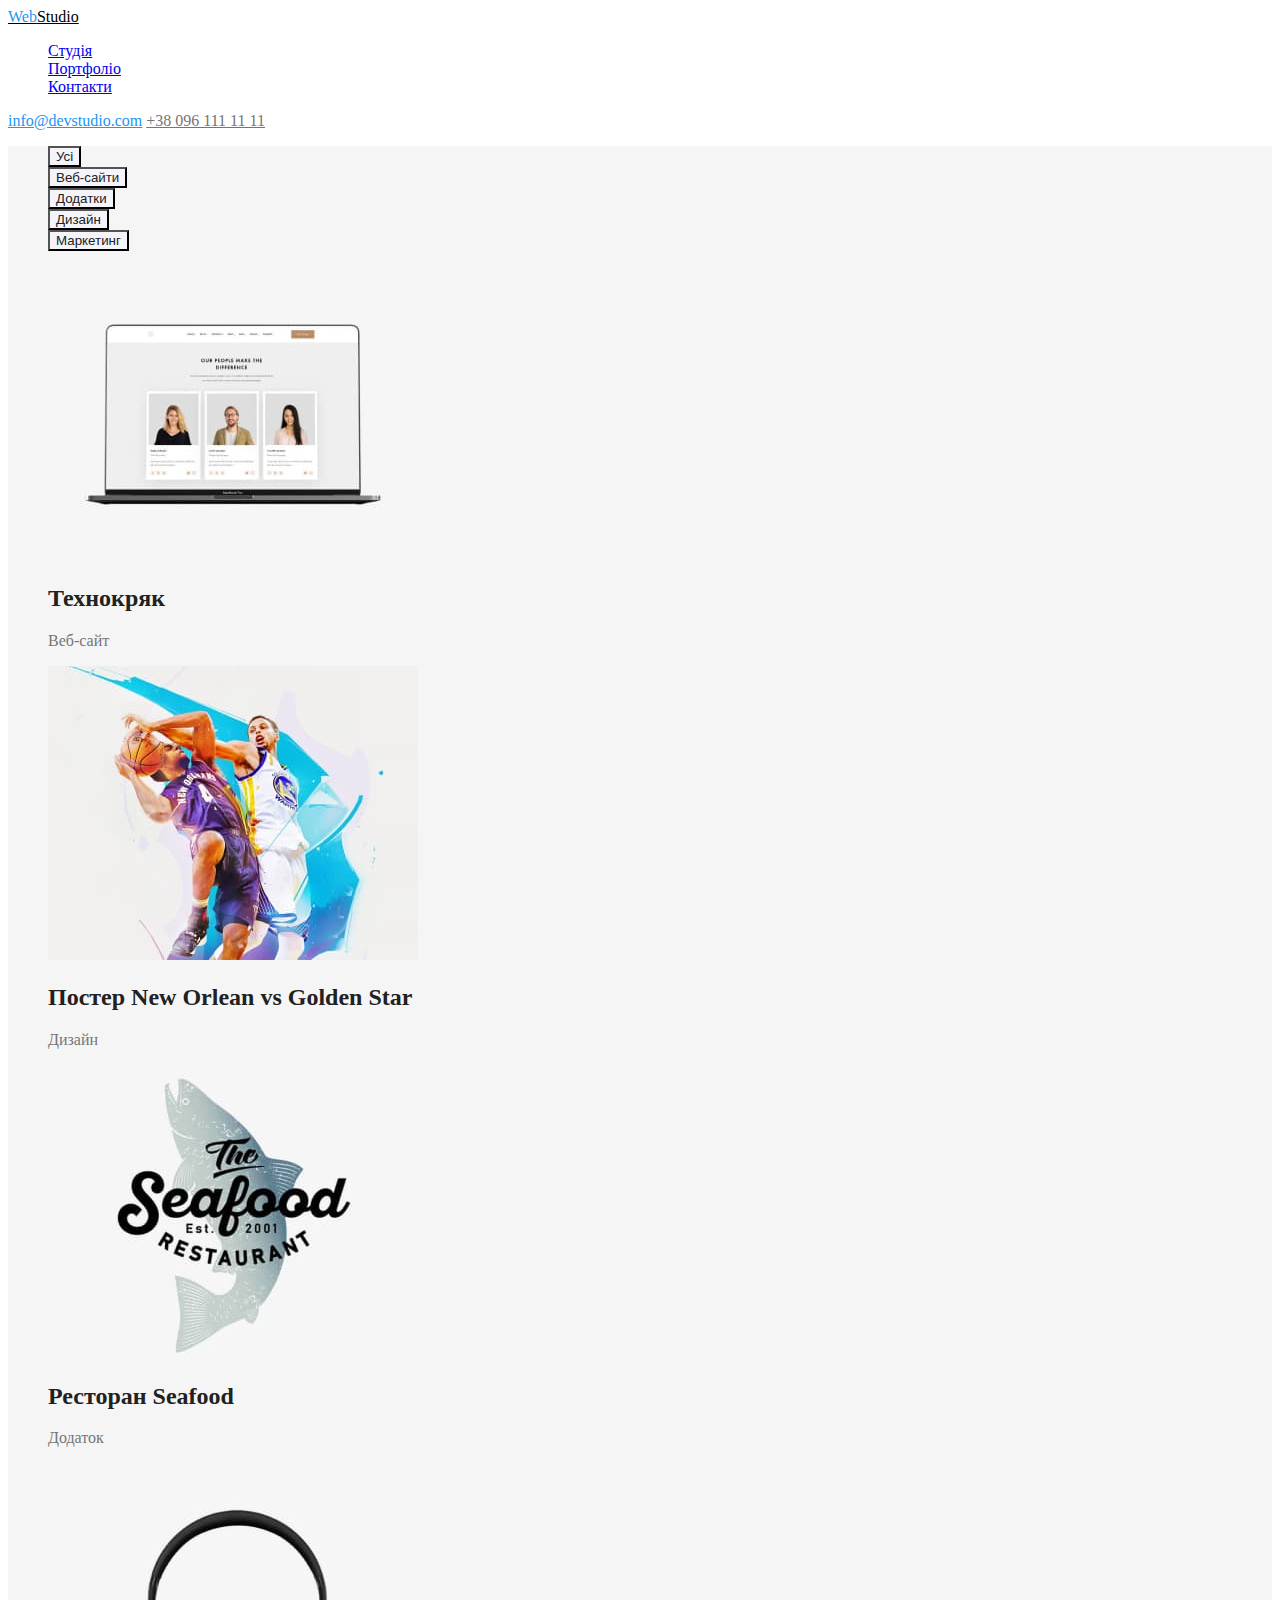
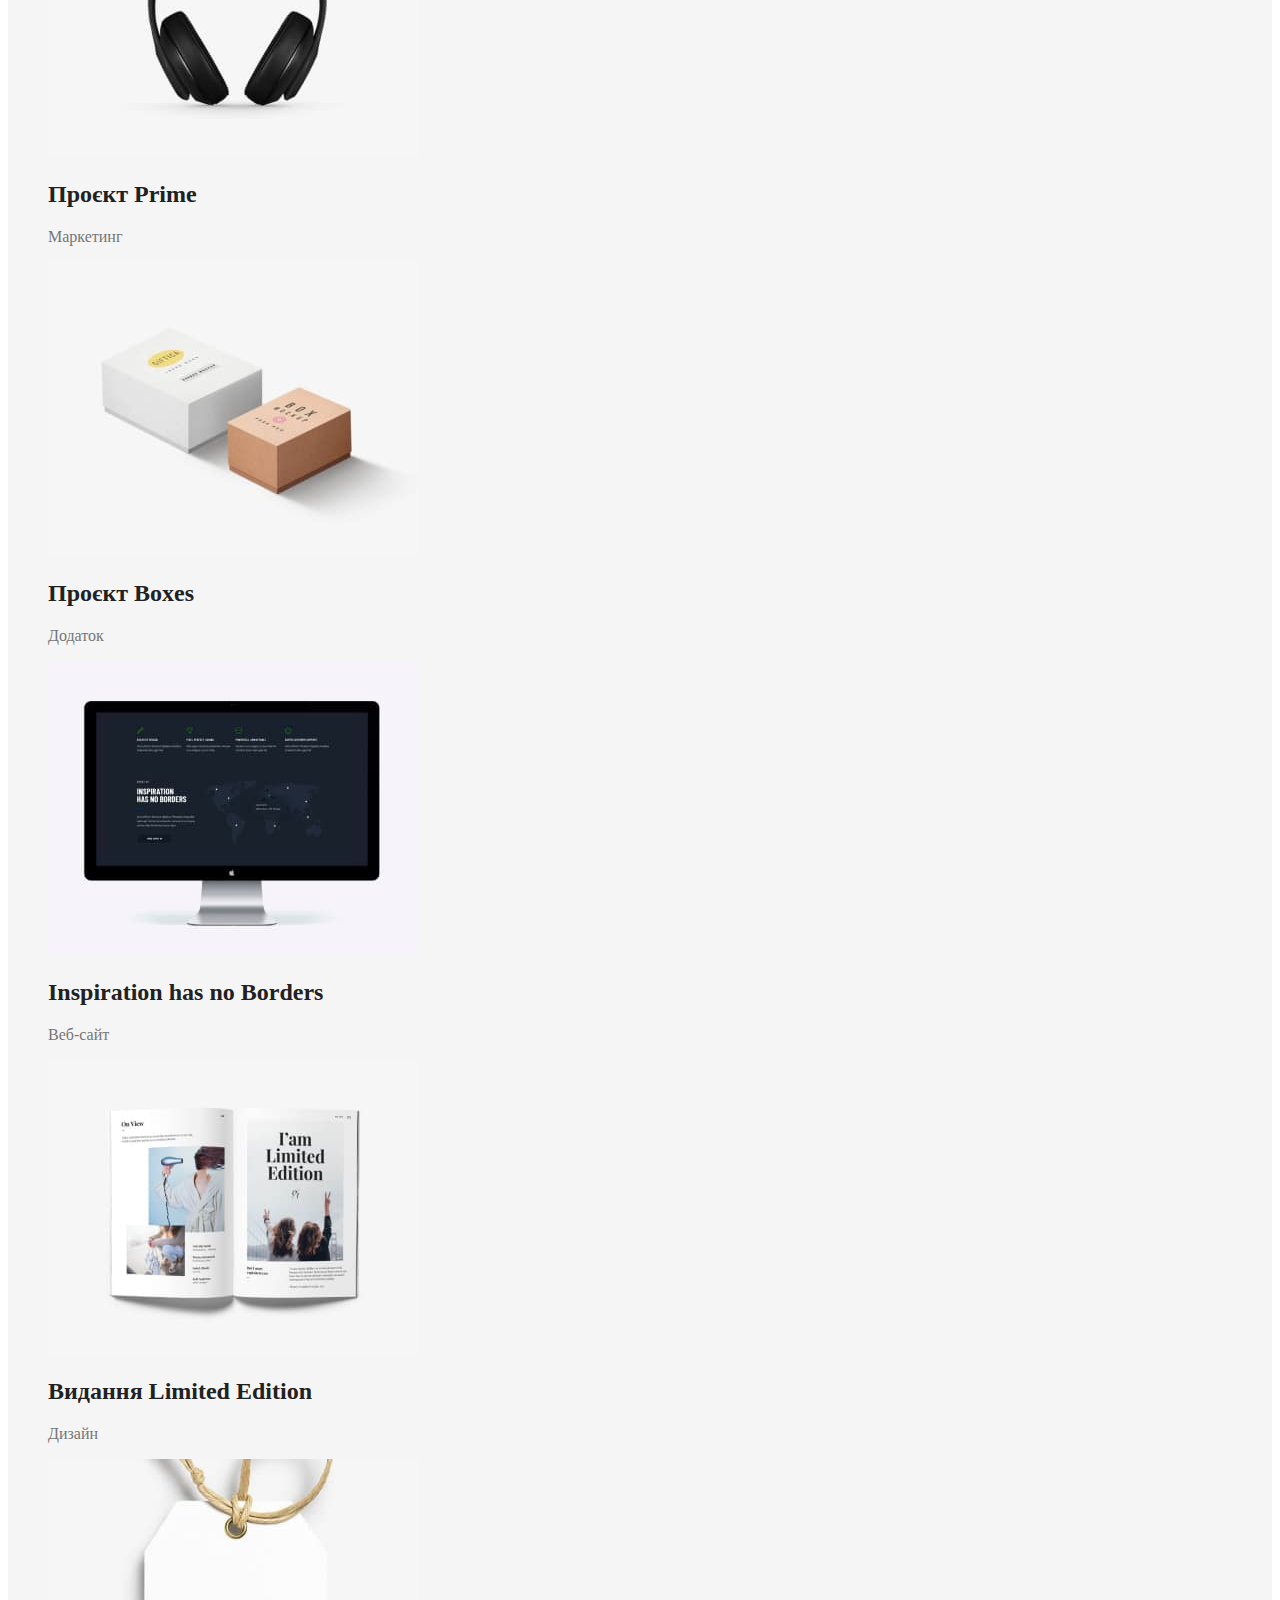
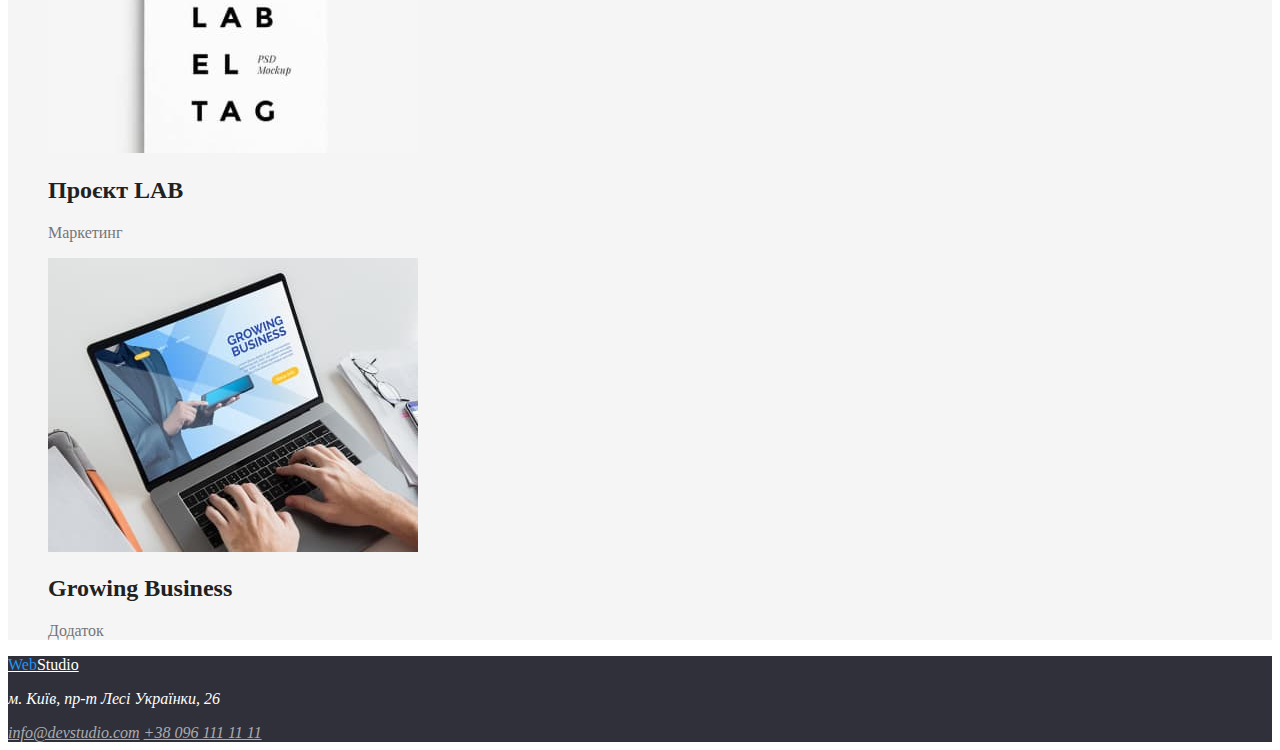
==== portfolio.html @ 44a2721a "root change" ====
<!DOCTYPE html>
<html lang="uk">
<head>
  <meta charset="UTF-8">
  <meta http-equiv="X-UA-Compatible" content="IE=edge">
  <meta name="viewport" content="width=device-width, initial-scale=1.0">
  <title>Web Studio - Портфоліо</title>
  <link rel="stylesheet" href="./css/styles.css">
</head>
<body>
  <header>
    <nav>
      <a href="#" lang="en" class="logo-top"><span class="logo-blue">Web</span>Studio</a>
      <ul class="site-nav list">
        <li><a href="/index.html" class="link">Студія</a></li>
        <li><a href="/portfolio.html" class="link">Портфоліо</a></li>
        <li><a href="#" class="link">Контакти</a></li>
      </ul>
    </nav>
    <a href="mailto:info@devstudio.com" class="top-adress">info@devstudio.com</a>
    <a href="tel:+380961111111" class="top-tel link">+38 096 111 11 11</a>
  </header>
  <main>
    <section class="work">
      <nav>
        <ul class="list">
          <li>
              <button type="button" class="list-action">Усі</button>
          </li>
          <li>
              <button type="button" class="list-action">Веб-сайти</button>
          </li>
          <li>
              <button type="button" class="list-action">Додатки</button>
          </li>
          <li>
              <button type="button" class="list-action">Дизайн</button>
          </li>
          <li>
              <button type="button" class="list-action">Маркетинг</button>
          </li>
        </ul>
      </nav>
      <ul class="list">
        <li>
          <a href=""><img src="./images/img-project-1.jpg" alt="Веб-сайт Технокряк" width="370"></a>
          <h2 class="section-title">Технокряк</h2>
          <p class="text">Веб-сайт</p>
        </li>
        <li>
          <a href=""><img src="./images/img-project-2.jpg" alt="Дизайн постеру New Orlean vs Golden Star" width="370"></a>
          <h2 class="section-title">Постер New Orlean vs Golden Star</h2>
          <p class="text">Дизайн</p>
        </li>
        <li>
          <a href=""><img src="./images/img-project-3.jpg" alt="Додаток для ресторану Seafood" width="370"></a>
          <h2 class="section-title">Ресторан Seafood</h2>
          <p class="text">Додаток</p>
        </li>
        <li>
          <a href=""><img src="./images/img-project-4.jpg" alt="Маркетинг для проекту Prime" width="370"></a>
          <h2 class="section-title">Проєкт Prime</h2>
          <p class="text">Маркетинг</p>
        </li>
        <li>
          <a href=""><img src="./images/img-project-5.jpg" alt="Додаток Boxes" width="370"></a>
          <h2 class="section-title">Проєкт Boxes</h2>
          <p class="text">Додаток</p>
        </li>
        <li>
          <a href=""><img src="./images/img-project-6.jpg" alt="Веб-сайт Inspiration has no Borders" width="370"></a>
          <h2 class="section-title">Inspiration has no Borders</h2>
          <p class="text">Веб-сайт</p>
        </li>
        <li>
          <a href=""><img src="./images/img-project-7.jpg" alt="Дизайн для видання Limited Edition" width="370"></a>
          <h2 class="section-title">Видання Limited Edition</h2>
          <p class="text">Дизайн</p>
        </li>
        <li>
          <a href=""><img src="./images/img-project-8.jpg" alt="Маркетинг для проєкту LAB" width="370"></a>
          <h2 class="section-title">Проєкт LAB</h2>
          <p class="text">Маркетинг</p>
        </li>
        <li>
          <a href=""><img src="./images/img-project-9.jpg" alt="Додаток Growing Business" width="370"></a>
          <h2 class="section-title">Growing Business</h2>
          <p class="text">Додаток</p>
        </li>
      </ul>
    </section>
  </main>
  <footer class="bottom">
    <a href="#" lang="en" class="logo-bottom"><span class="logo-blue">Web</span>Studio</a>
    <address>
      <p class="bottom-adress">м. Київ, пр-т Лесі Українки, 26</p>
      <a href="mailto:info@devstudio.com" class="bottom-text">info@devstudio.com</a>
      <a href="tel:+380961111111" class="bottom-text">+38 096 111 11 11</a>
    </address>
  </footer>
</body>
</html>
---- css/styles.css ----
:root {
--primmary-text-color: #757575;
--title-text-color: #212121;
--accent-text-color: #2196F3;
--background-page-color: #ffffff;
--background-hero-color: #2F303A;
--background-benefits-color: #F5F5F5;
--team-action-color: #F5F4FA;
--background-bottom-color: #2F303A;
--background-work-color: #F5F5F5;
--logo-top-color: #000000;
--bottom-text-color: rgba(255, 255, 255, 0.6);
}
.page {
  background-color: var(--background-page-color);
  color: var(--title-text-color);
}
/* logo */
.logo-blue {
  color: var(--accent-text-color);
}
.logo-top {
  color: var(--logo-top-color);
}
.logo-bottom {
  color: var(--background-page-color);
}
/* nav */
.list {
  list-style: none;
}
.link:hover,
.link:focus {
  color: var(--accent-text-color);
}
.top-tel {
  color: var(--primmary-text-color);
}
.top-adress {
  color: var(--accent-text-color);
}
.top-adress:hover,
.top-adress:focus {
  color: var(--title-text-color);
}
/* hero */
.hero {
  background-color: var(--background-hero-color);
}
.hero-title {
  color: var(--background-page-color);
}
.hero-action {
  background-color: var(--accent-text-color);
  color:var(--background-page-color);
  cursor: pointer;
}
/* section */
.section-title {
  color: var(--title-text-color);
}
.section-sub-title,
.benefits-sub-title {
  color: var(--title-text-color);
}
.text {
  color: var(--primmary-text-color);
}
/* benefits */
.benefits {
  background-color: var(--background-benefits-color);
}
/* team */
.team {
  background-color: var(--team-action-color);
} 
/* futter */
.bottom {
  background-color: var(--background-bottom-color);
}
.bottom-adress {
  color: var(--background-page-color);
}
.bottom-text {
  color: var(--bottom-text-color);
}
.bottom-text:hover,
.bottom-text:focus {
  color: var(--accent-text-color);
}
/* portfolio */
.work {
  background-color: var(--background-work-color);
}
.list-action {
  background-color: var(--team-action-color);
  color: var(--title-text-color);
  cursor: pointer;
}
.list-action:hover,
.list-action:focus,
.list-action:active {
  background-color: var(--accent-text-color);
  color:var(--background-page-color);
  cursor: pointer;
}
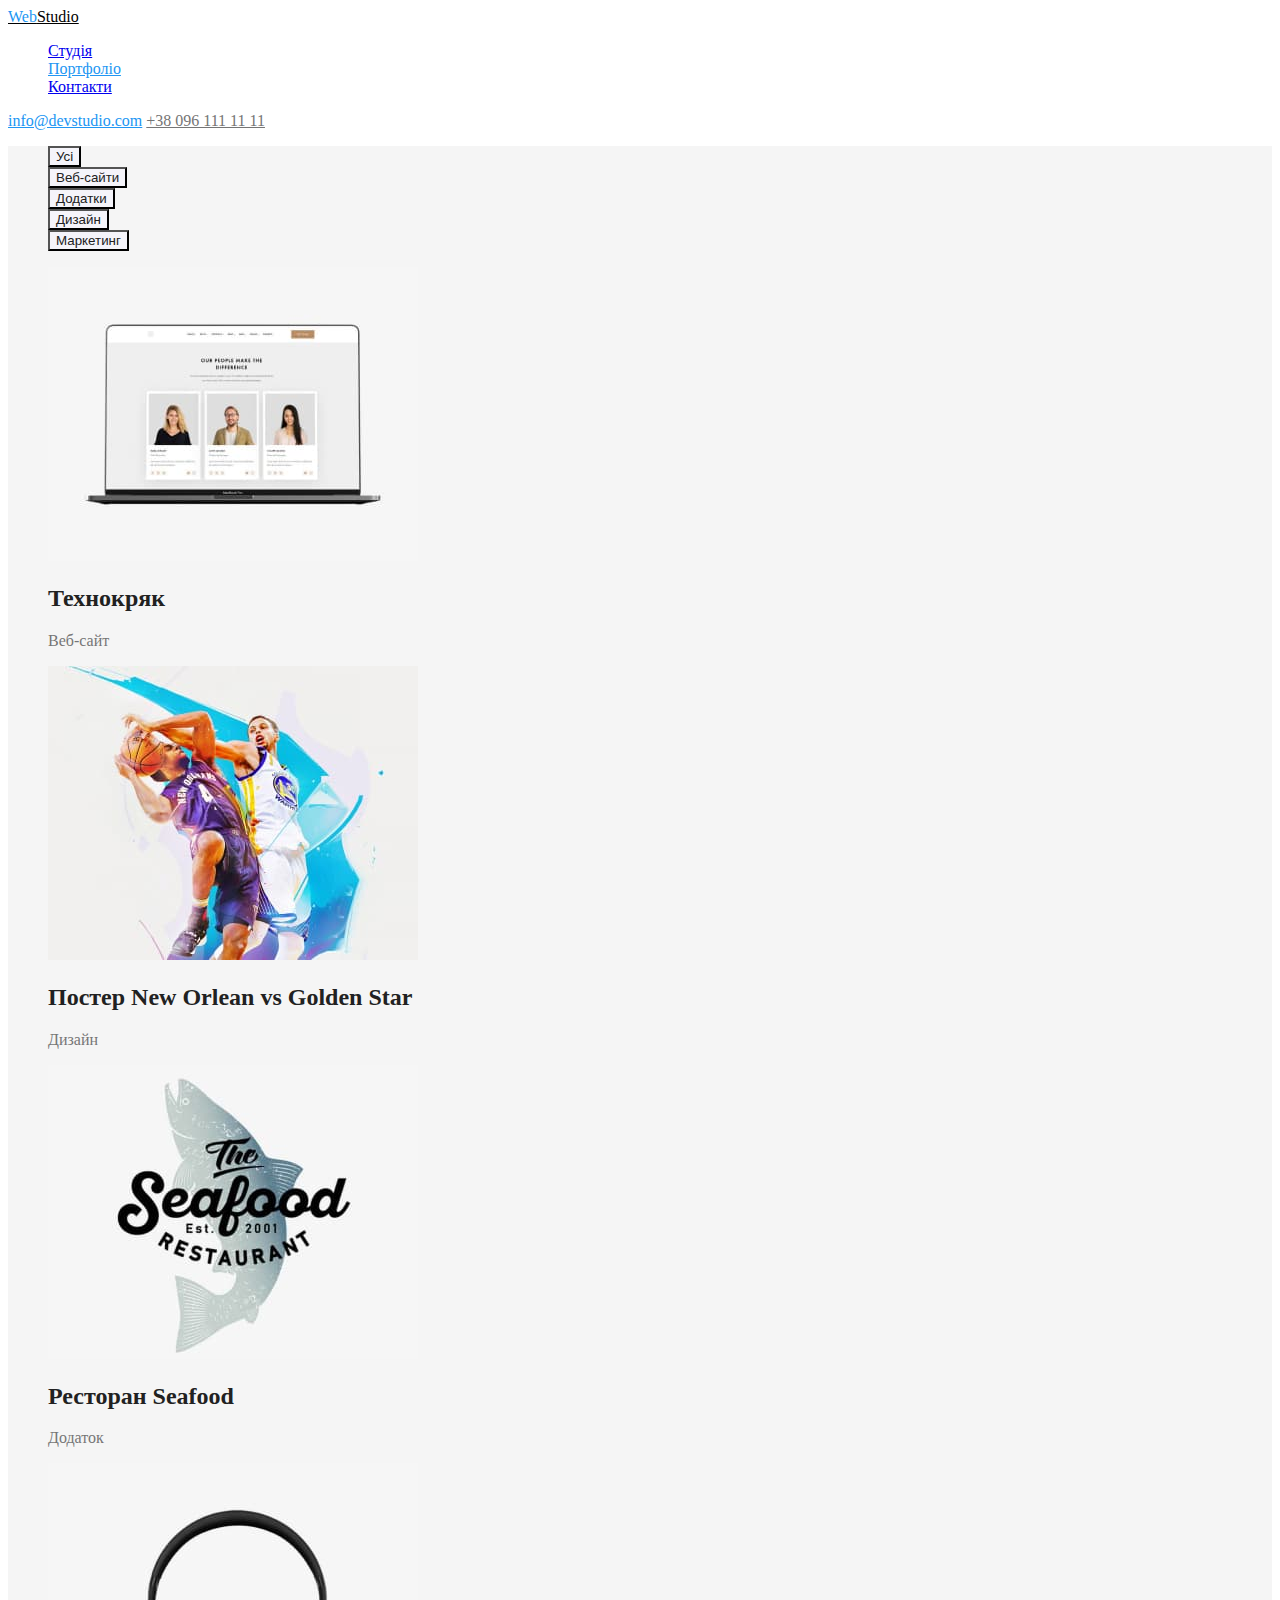
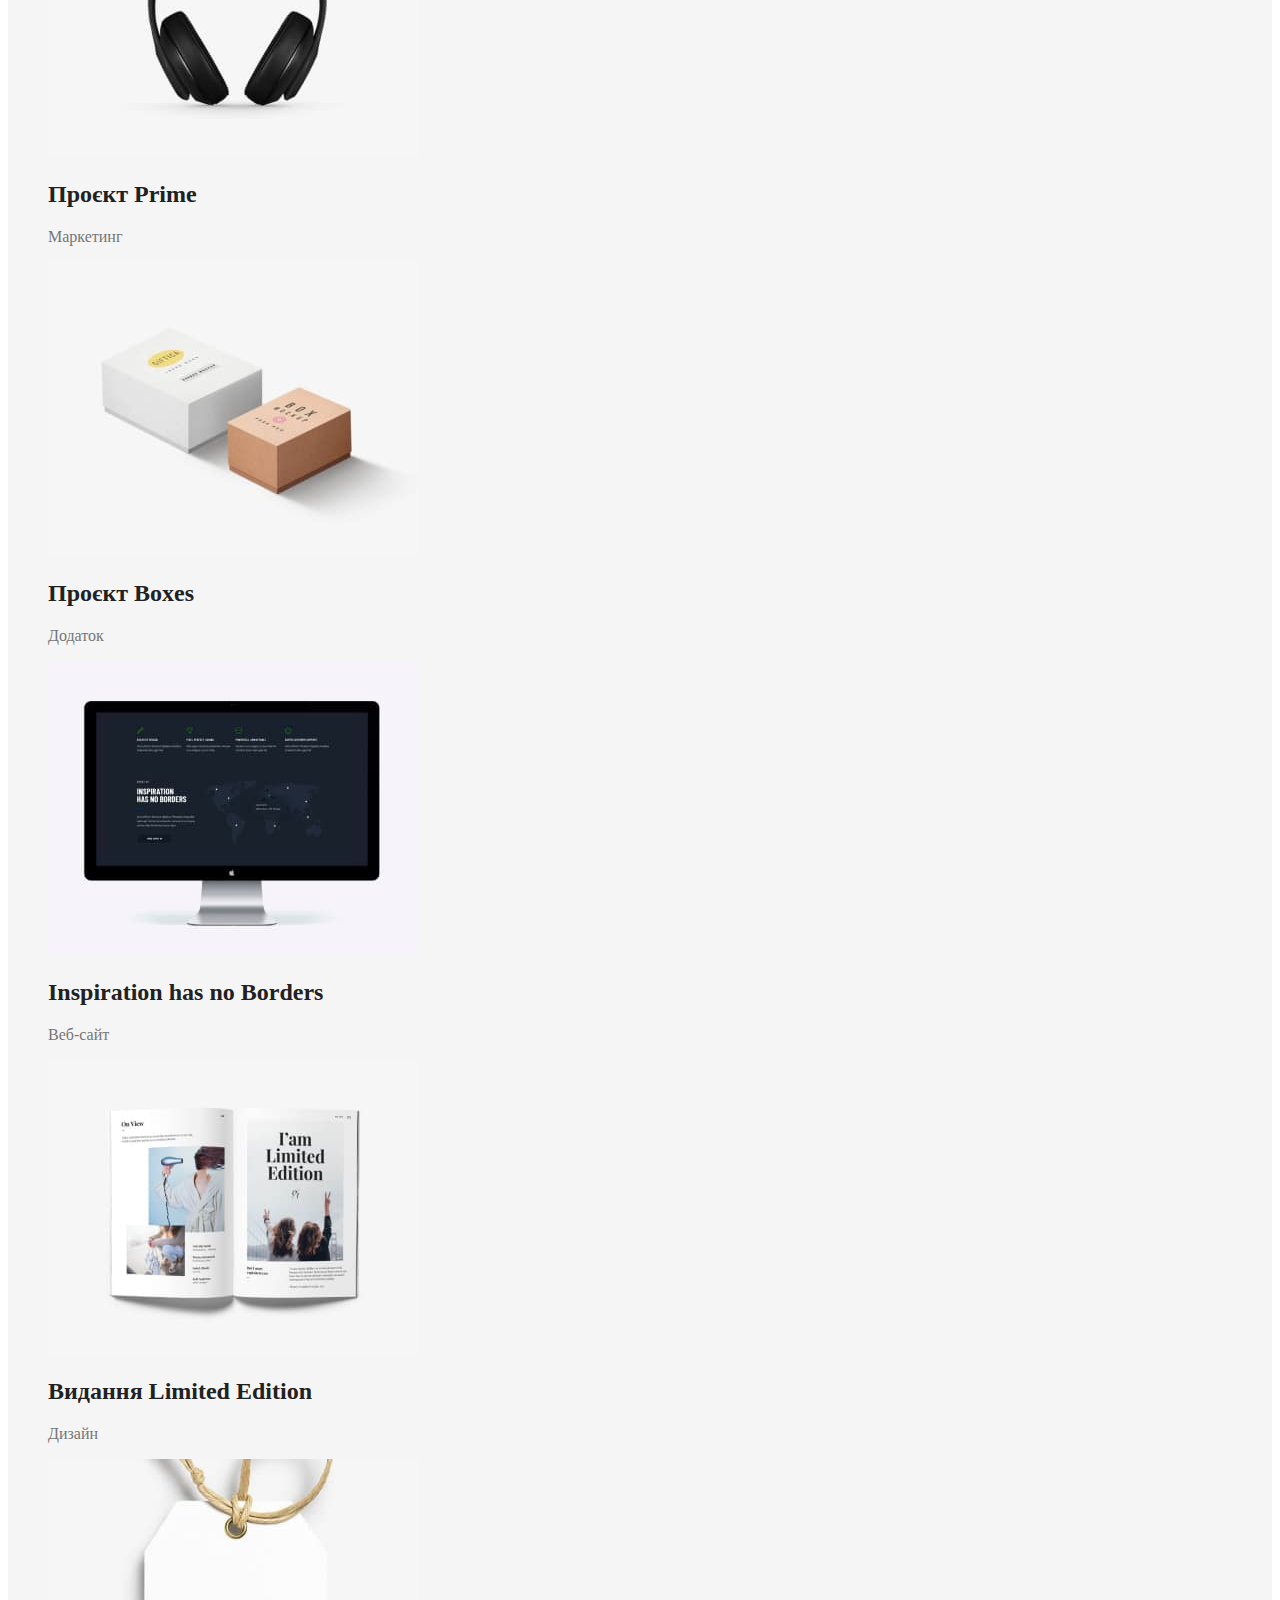
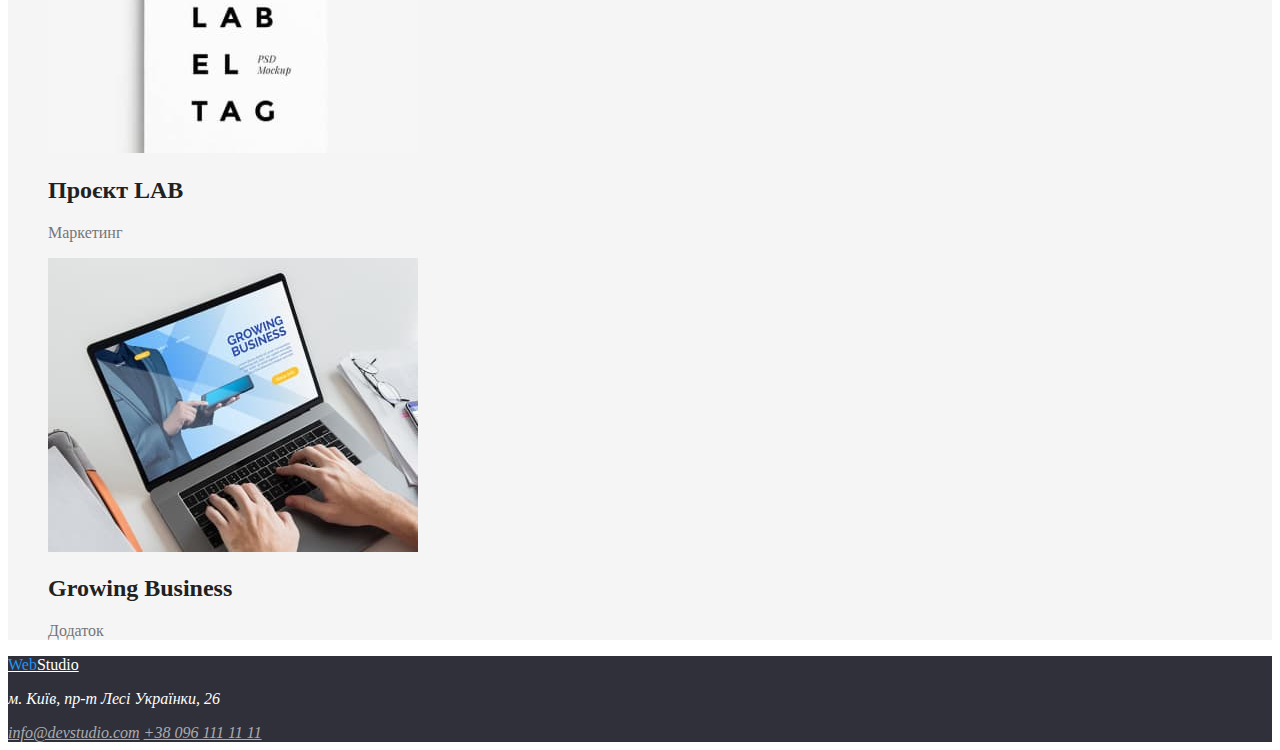
==== commit a87d83cd: "a current" ====
--- a/portfolio.html
+++ b/portfolio.html
@@ -12,8 +12,8 @@
     <nav>
       <a href="#" lang="en" class="logo-top"><span class="logo-blue">Web</span>Studio</a>
       <ul class="site-nav list">
-        <li><a href="/index.html" class="link">Студія</a></li>
-        <li><a href="/portfolio.html" class="link">Портфоліо</a></li>
+        <li><a href="./index.html" class="link">Студія</a></li>
+        <li><a href="./portfolio.html" class="link current">Портфоліо</a></li>
         <li><a href="#" class="link">Контакти</a></li>
       </ul>
     </nav>
--- a/css/styles.css
+++ b/css/styles.css
@@ -31,6 +31,9 @@
 }
 .link:hover,
 .link:focus {
+  color: var(--accent-text-color);
+}
+.site-nav .link.current {
   color: var(--accent-text-color);
 }
 .top-tel {
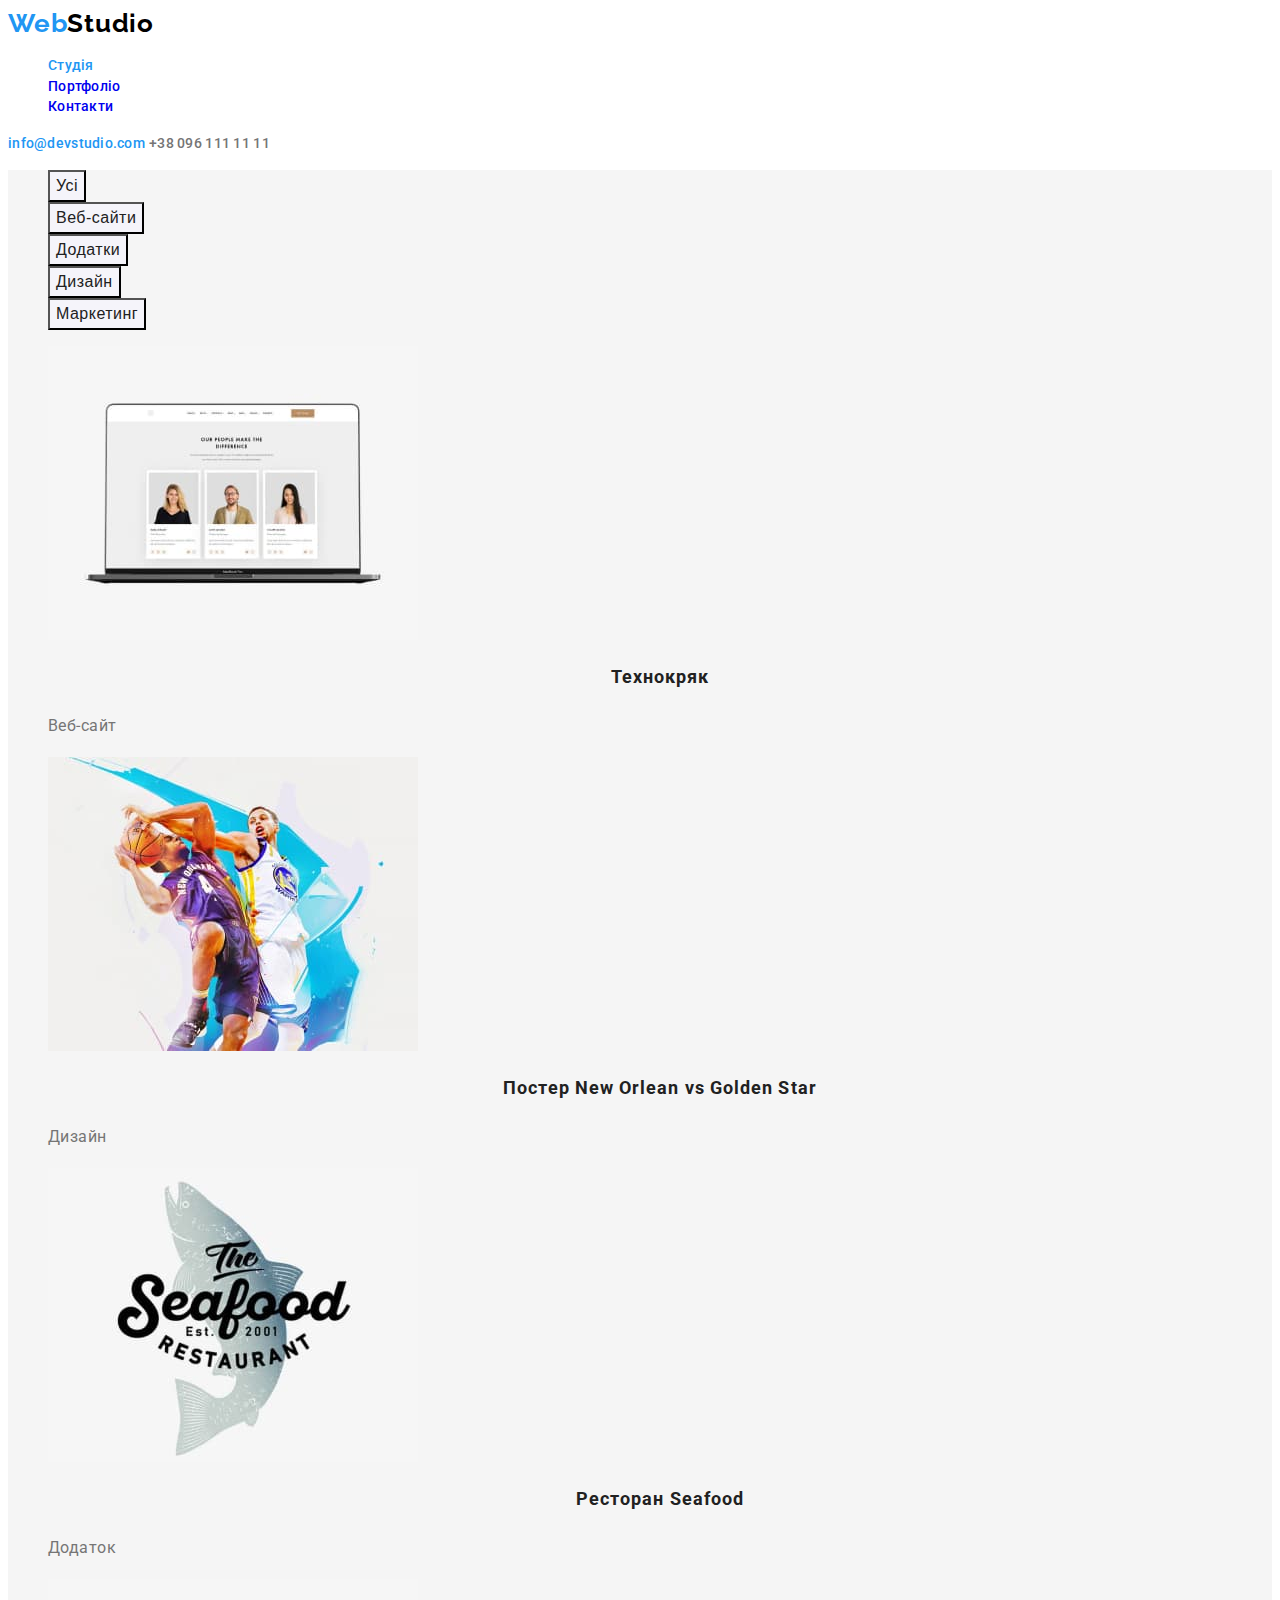
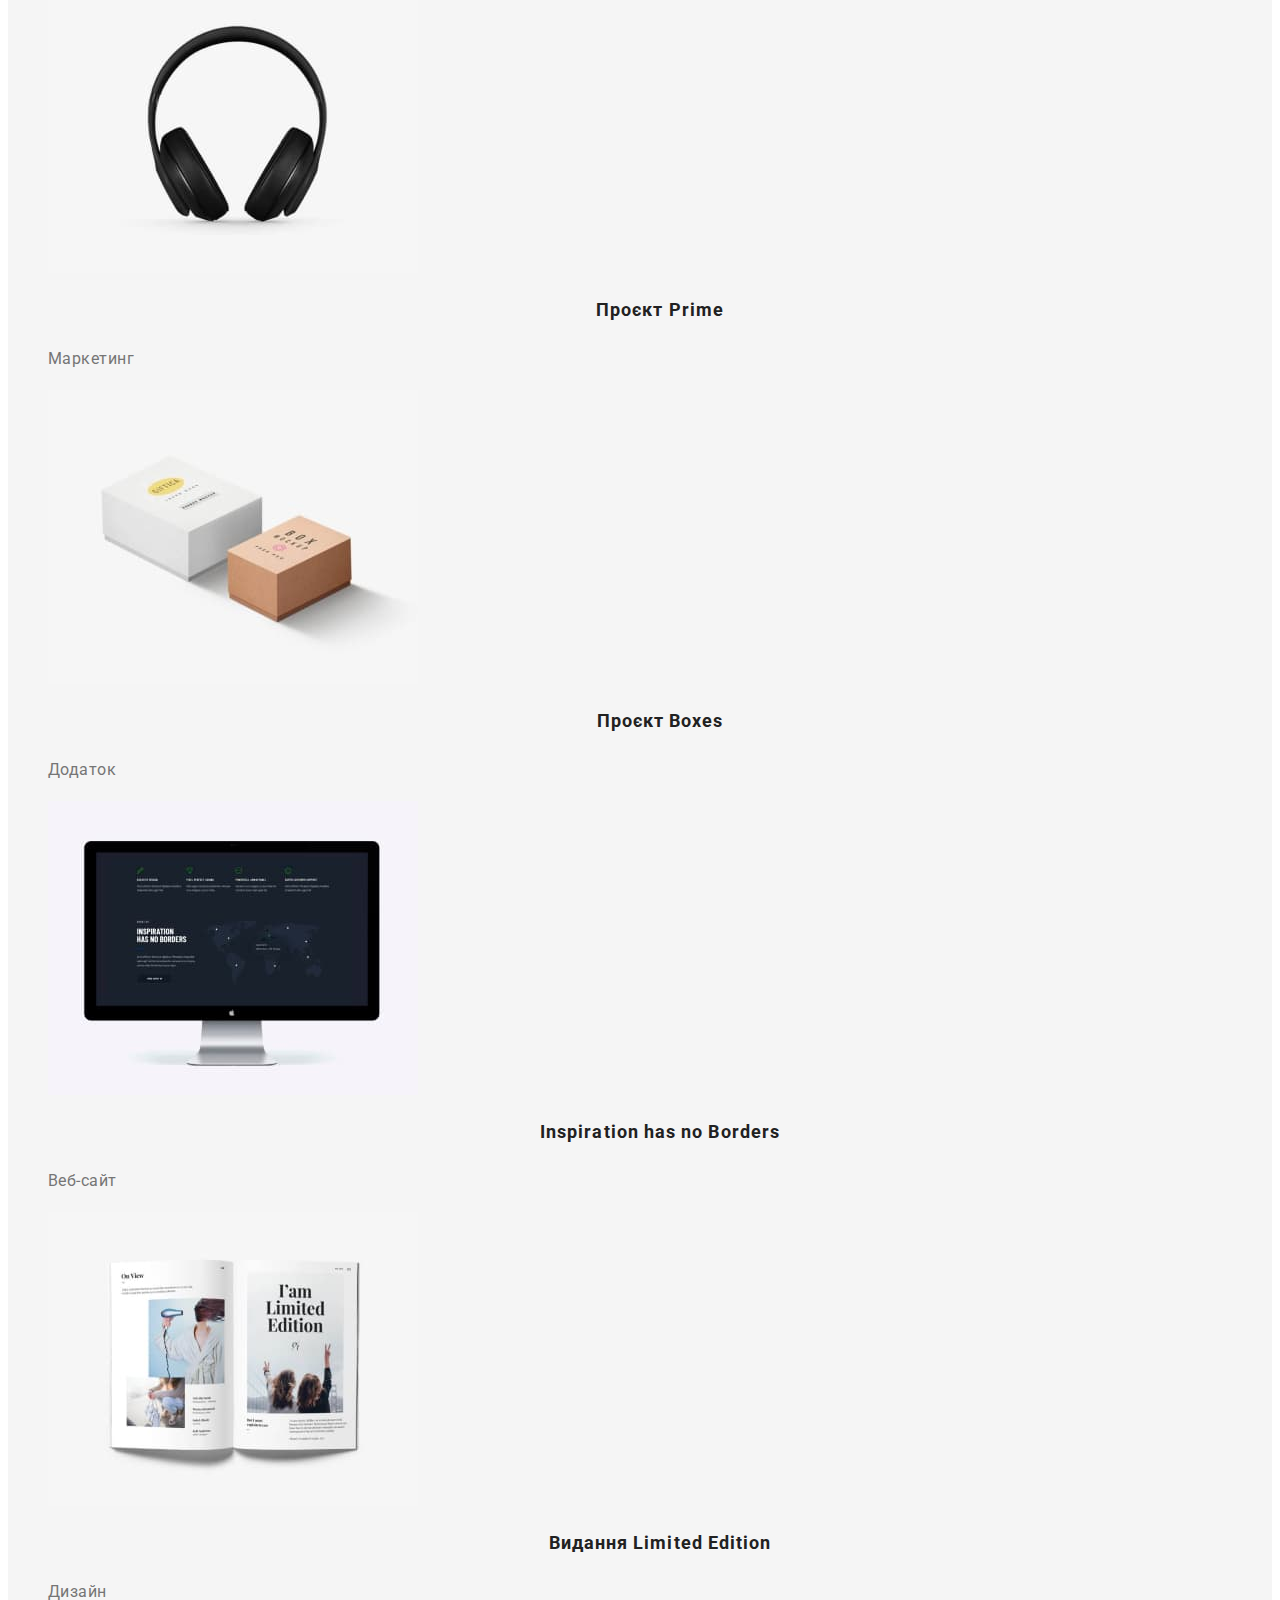
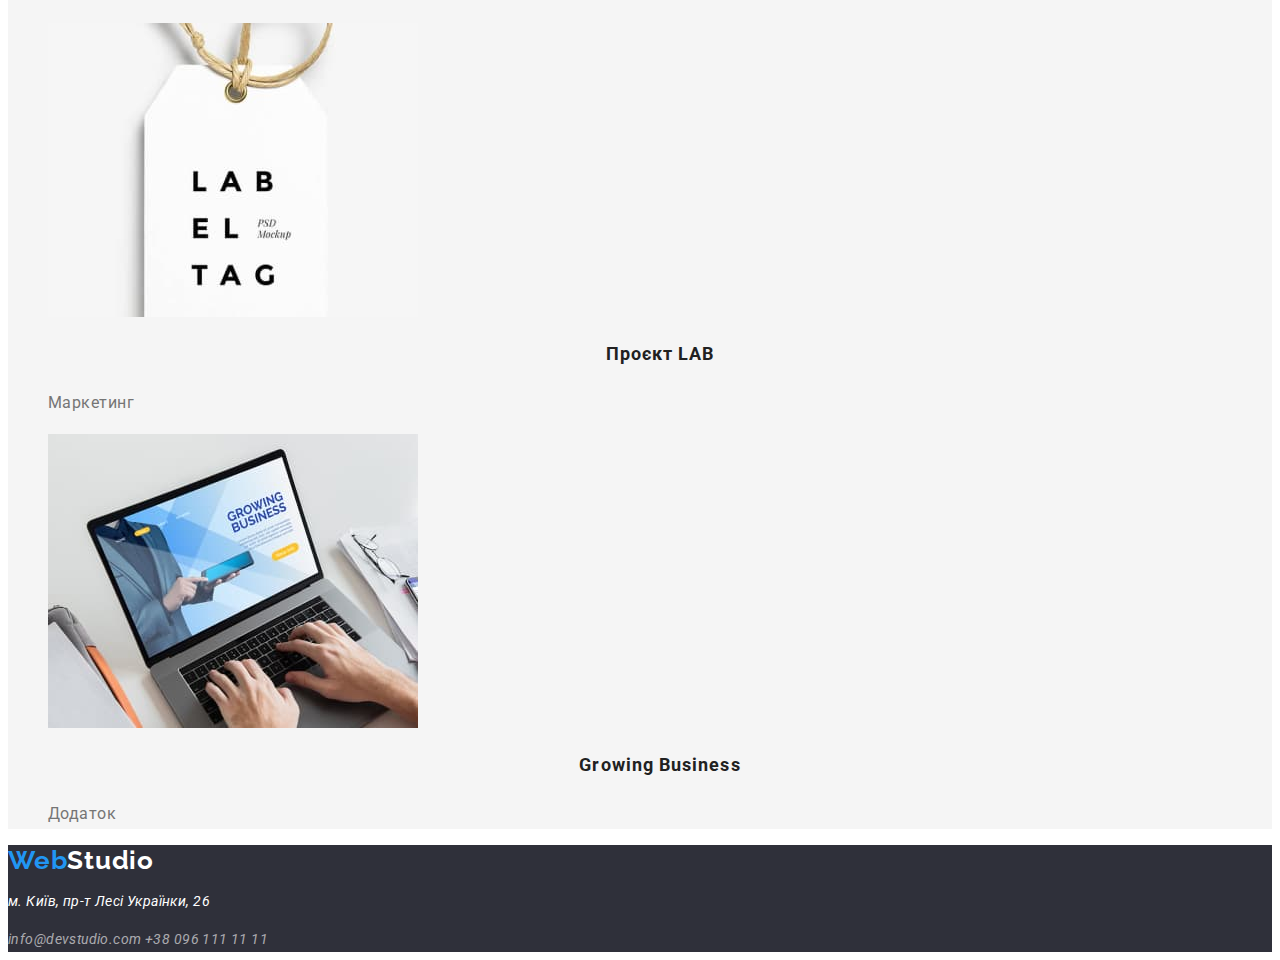
==== commit 56f045c3: "dz_2_1" ====
--- a/portfolio.html
+++ b/portfolio.html
@@ -5,15 +5,19 @@
   <meta http-equiv="X-UA-Compatible" content="IE=edge">
   <meta name="viewport" content="width=device-width, initial-scale=1.0">
   <title>Web Studio - Портфоліо</title>
+  <link rel="preconnect" href="https://fonts.googleapis.com">
+  <link rel="preconnect" href="https://fonts.gstatic.com" crossorigin>
+  <link href="https://fonts.googleapis.com/css2?family=Raleway:wght@700&family=Roboto:wght@400;500;700;900&display=swap"
+    rel="stylesheet">
   <link rel="stylesheet" href="./css/styles.css">
 </head>
-<body>
+<body class="page">
   <header>
-    <nav>
-      <a href="#" lang="en" class="logo-top"><span class="logo-blue">Web</span>Studio</a>
+    <a href="#" lang="en" class="logo logo-top"><span class="logo-blue">Web</span>Studio</a>
+    <nav class="naw-top">
       <ul class="site-nav list">
-        <li><a href="./index.html" class="link">Студія</a></li>
-        <li><a href="./portfolio.html" class="link current">Портфоліо</a></li>
+        <li><a href="./index.html" class="link current">Студія</a></li>
+        <li><a href="./portfolio.html" class="link">Портфоліо</a></li>
         <li><a href="#" class="link">Контакти</a></li>
       </ul>
     </nav>
@@ -22,6 +26,7 @@
   </header>
   <main>
     <section class="work">
+      <h1 class="visually-hidden">Portfolio</h1>
       <nav>
         <ul class="list">
           <li>
@@ -44,55 +49,55 @@
       <ul class="list">
         <li>
           <a href=""><img src="./images/img-project-1.jpg" alt="Веб-сайт Технокряк" width="370"></a>
-          <h2 class="section-title">Технокряк</h2>
-          <p class="text">Веб-сайт</p>
+          <h2 class="section-title work-title">Технокряк</h2>
+          <p class="text work-text">Веб-сайт</p>
         </li>
         <li>
           <a href=""><img src="./images/img-project-2.jpg" alt="Дизайн постеру New Orlean vs Golden Star" width="370"></a>
-          <h2 class="section-title">Постер New Orlean vs Golden Star</h2>
-          <p class="text">Дизайн</p>
+          <h2 class="section-title work-title">Постер New Orlean vs Golden Star</h2>
+          <p class="text work-text">Дизайн</p>
         </li>
         <li>
           <a href=""><img src="./images/img-project-3.jpg" alt="Додаток для ресторану Seafood" width="370"></a>
-          <h2 class="section-title">Ресторан Seafood</h2>
-          <p class="text">Додаток</p>
+          <h2 class="section-title work-title">Ресторан Seafood</h2>
+          <p class="text work-text">Додаток</p>
         </li>
         <li>
           <a href=""><img src="./images/img-project-4.jpg" alt="Маркетинг для проекту Prime" width="370"></a>
-          <h2 class="section-title">Проєкт Prime</h2>
-          <p class="text">Маркетинг</p>
+          <h2 class="section-title work-title">Проєкт Prime</h2>
+          <p class="text work-text">Маркетинг</p>
         </li>
         <li>
           <a href=""><img src="./images/img-project-5.jpg" alt="Додаток Boxes" width="370"></a>
-          <h2 class="section-title">Проєкт Boxes</h2>
-          <p class="text">Додаток</p>
+          <h2 class="section-title work-title">Проєкт Boxes</h2>
+          <p class="text work-text">Додаток</p>
         </li>
         <li>
           <a href=""><img src="./images/img-project-6.jpg" alt="Веб-сайт Inspiration has no Borders" width="370"></a>
-          <h2 class="section-title">Inspiration has no Borders</h2>
-          <p class="text">Веб-сайт</p>
+          <h2 class="section-title work-title">Inspiration has no Borders</h2>
+          <p class="text work-text">Веб-сайт</p>
         </li>
         <li>
           <a href=""><img src="./images/img-project-7.jpg" alt="Дизайн для видання Limited Edition" width="370"></a>
-          <h2 class="section-title">Видання Limited Edition</h2>
-          <p class="text">Дизайн</p>
+          <h2 class="section-title work-title">Видання Limited Edition</h2>
+          <p class="text work-text">Дизайн</p>
         </li>
         <li>
           <a href=""><img src="./images/img-project-8.jpg" alt="Маркетинг для проєкту LAB" width="370"></a>
-          <h2 class="section-title">Проєкт LAB</h2>
-          <p class="text">Маркетинг</p>
+          <h2 class="section-title work-title">Проєкт LAB</h2>
+          <p class="text work-text">Маркетинг</p>
         </li>
         <li>
           <a href=""><img src="./images/img-project-9.jpg" alt="Додаток Growing Business" width="370"></a>
-          <h2 class="section-title">Growing Business</h2>
-          <p class="text">Додаток</p>
+          <h2 class="section-title work-title">Growing Business</h2>
+          <p class="text work-text">Додаток</p>
         </li>
       </ul>
     </section>
   </main>
   <footer class="bottom">
-    <a href="#" lang="en" class="logo-bottom"><span class="logo-blue">Web</span>Studio</a>
-    <address>
+    <a href="#" lang="en" class="logo logo-bottom"><span class="logo-blue">Web</span>Studio</a>
+    <address class="address-footer">
       <p class="bottom-adress">м. Київ, пр-т Лесі Українки, 26</p>
       <a href="mailto:info@devstudio.com" class="bottom-text">info@devstudio.com</a>
       <a href="tel:+380961111111" class="bottom-text">+38 096 111 11 11</a>
--- a/css/styles.css
+++ b/css/styles.css
@@ -14,8 +14,19 @@
 .page {
   background-color: var(--background-page-color);
   color: var(--title-text-color);
+  font-family: Roboto , sans-serif;
+  font-style: normal;
 }
 /* logo */
+.logo {
+    font-family: Raleway;
+    font-style: normal;
+    font-weight: 700;
+    font-size: 26px;
+    line-height: 1.2;
+    letter-spacing: 0.03em;
+    text-decoration: none;
+}
 .logo-blue {
   color: var(--accent-text-color);
 }
@@ -26,7 +37,9 @@
   color: var(--background-page-color);
 }
 /* nav */
+
 .list {
+  color: var(--title-text-color);
   list-style: none;
 }
 .link:hover,
@@ -45,6 +58,15 @@
 .top-adress:hover,
 .top-adress:focus {
   color: var(--title-text-color);
+}
+.link,
+.top-adress,
+.top-tel {
+  font-weight: 500;
+  font-size: 14px;
+  line-height: 1.4;
+  letter-spacing: 0.02em;
+  text-decoration: none;
 }
 /* hero */
 .hero {
@@ -52,22 +74,62 @@
 }
 .hero-title {
   color: var(--background-page-color);
+    font-weight: 900;
+    font-size: 44px;
+    line-height: 1.36;
+    text-align: center;
+    letter-spacing: 0.06em;
+    text-transform: uppercase;
 }
 .hero-action {
   background-color: var(--accent-text-color);
   color:var(--background-page-color);
-  cursor: pointer;
+    font-weight: 700;
+    font-size: 16px;
+    line-height: 1.88;
+    display: flex;
+    align-items: center;
+    text-align: center;
+    letter-spacing: 0.06em;
 }
 /* section */
 .section-title {
   color: var(--title-text-color);
-}
+    font-weight: 700;
+    font-size: 36px;
+    line-height: 1.17;
+    text-align: center;
+    letter-spacing: 0.03em;
+}
+.benefits-sub-title {
+  font-weight: 700;
+  font-size: 14px;
+  line-height: 1.14;
+  letter-spacing: 0.03em;
+  text-transform: uppercase;
+}
+.section-sub-title {
+font-weight: 500;
+font-size: 16px;
+line-height: 1.19;
+text-align: center;
+letter-spacing: 0.03em;
+}
+
 .section-sub-title,
 .benefits-sub-title {
   color: var(--title-text-color);
 }
 .text {
   color: var(--primmary-text-color);
+  font-size: 14px;
+  line-height: 1.71;
+  letter-spacing: 0.03em;
+}
+.team .text {
+    font-size: 16px;
+    line-height: 1.19;
+    text-align: center;
 }
 /* benefits */
 .benefits {
@@ -81,29 +143,65 @@
 .bottom {
   background-color: var(--background-bottom-color);
 }
+.address-footer {
+  font-size: 14px;
+  line-height: 1.71;
+  letter-spacing: 0.03em;
+}
 .bottom-adress {
   color: var(--background-page-color);
+  
 }
 .bottom-text {
   color: var(--bottom-text-color);
+  text-decoration: none;
 }
 .bottom-text:hover,
 .bottom-text:focus {
   color: var(--accent-text-color);
 }
+
+
 /* portfolio */
 .work {
   background-color: var(--background-work-color);
 }
+.visually-hidden {
+  position: absolute;
+  width: 1px;
+  height: 1px;
+  margin: -1px;
+  border: 0;
+  padding: 0;
+  white-space: nowrap;
+  clip-path: inset(100%);
+  clip: rect(0 0 0 0);
+  overflow: hidden;
+}
 .list-action {
   background-color: var(--team-action-color);
   color: var(--title-text-color);
-  cursor: pointer;
+     font-weight: 500;
+    font-size: 16px;
+    line-height: 1.63;
+    text-align: center;
+    letter-spacing: 0.03em;
 }
 .list-action:hover,
 .list-action:focus,
 .list-action:active {
   background-color: var(--accent-text-color);
   color:var(--background-page-color);
-  cursor: pointer;
-}+  }
+.work-title {
+    font-weight: 700;
+    font-size: 18px;
+    line-height: 2;
+    letter-spacing: 0.06em;
+}
+.work-text {
+    font-size: 16px;
+    line-height: 1.88;
+    letter-spacing: 0.03em;
+}
+
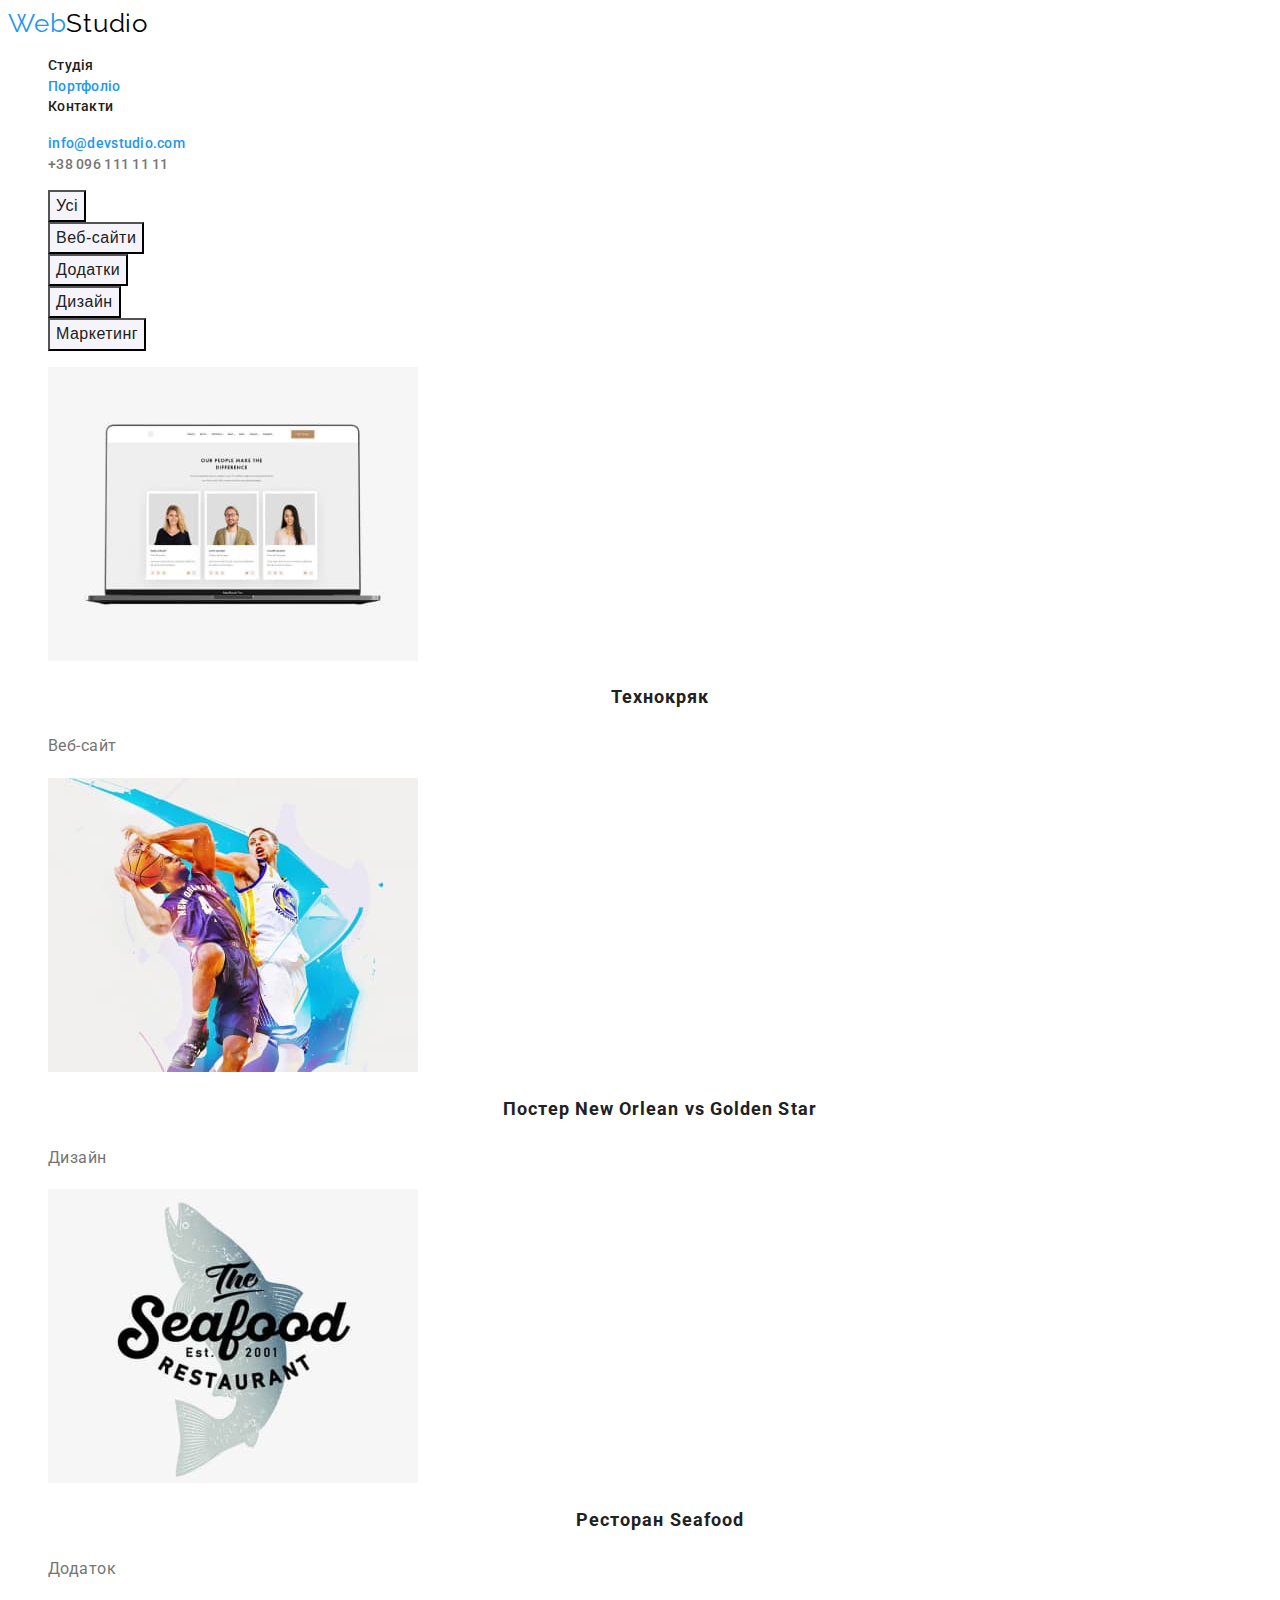
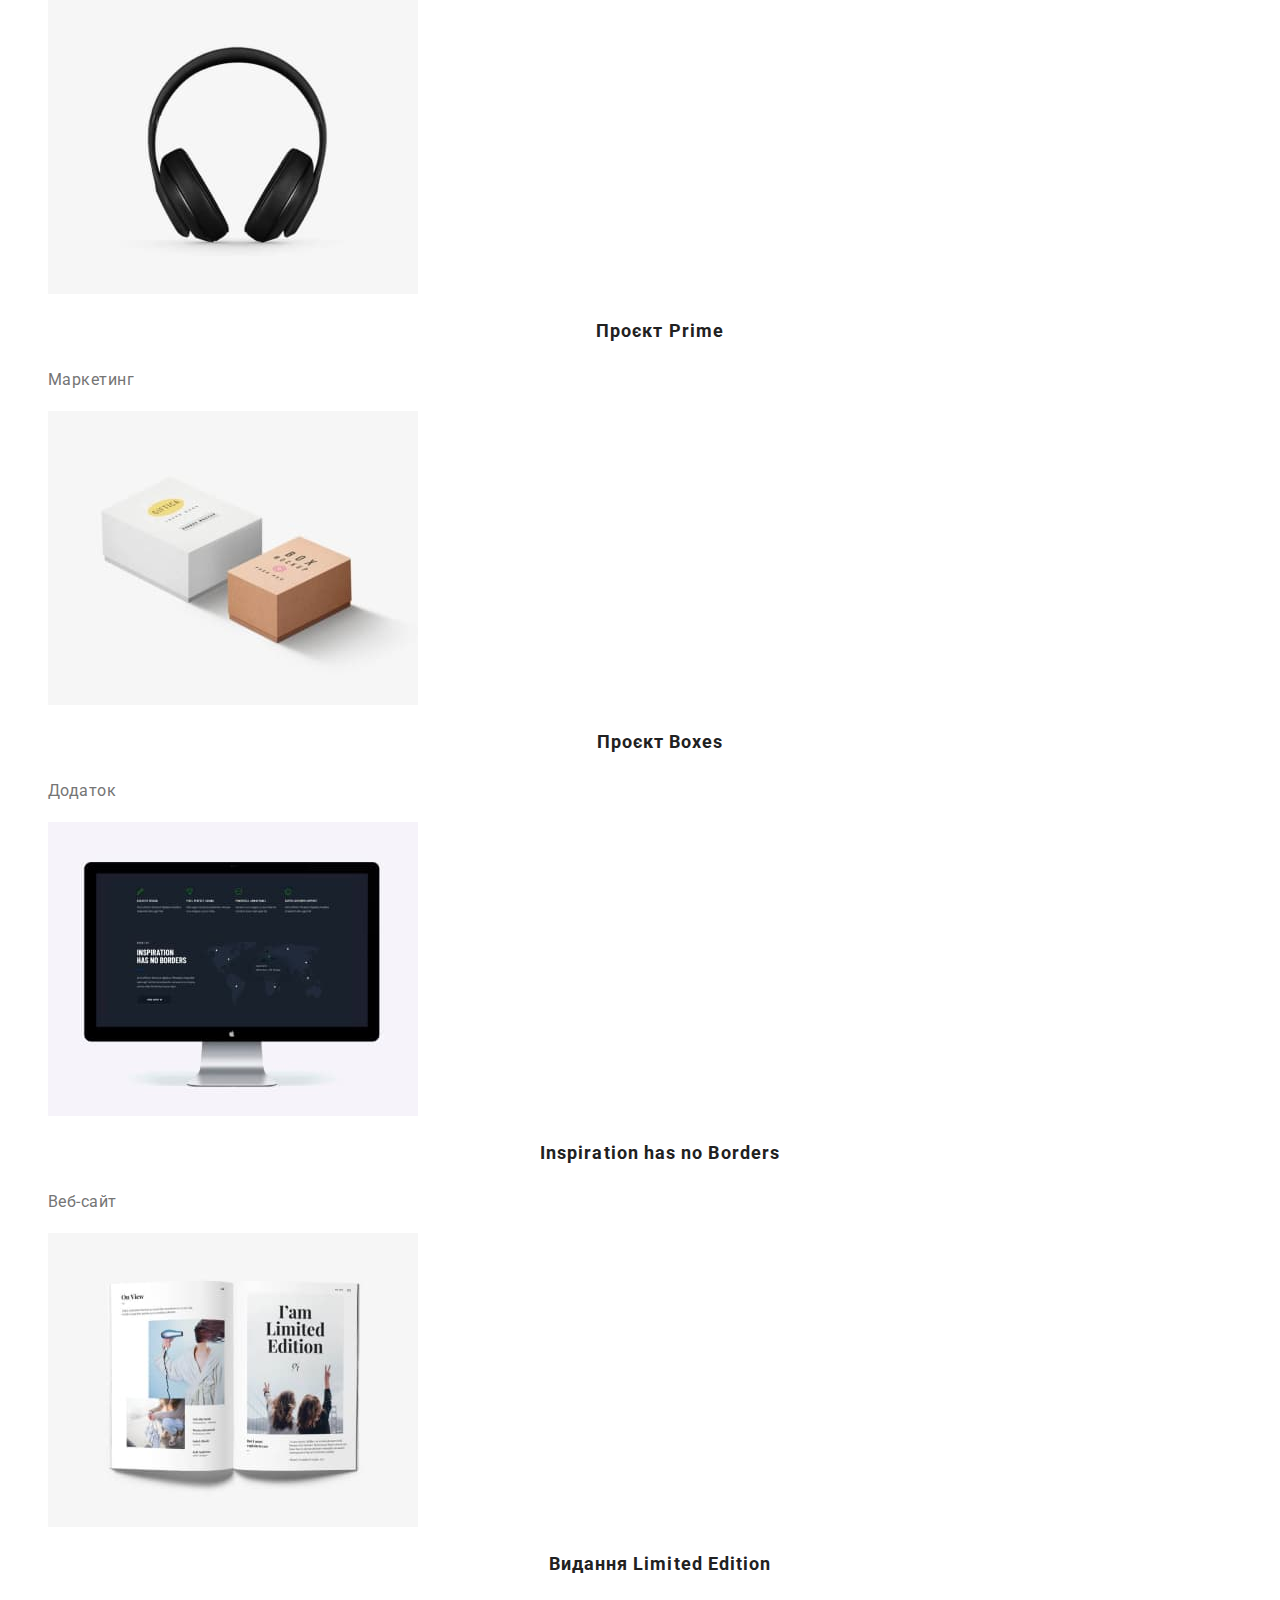
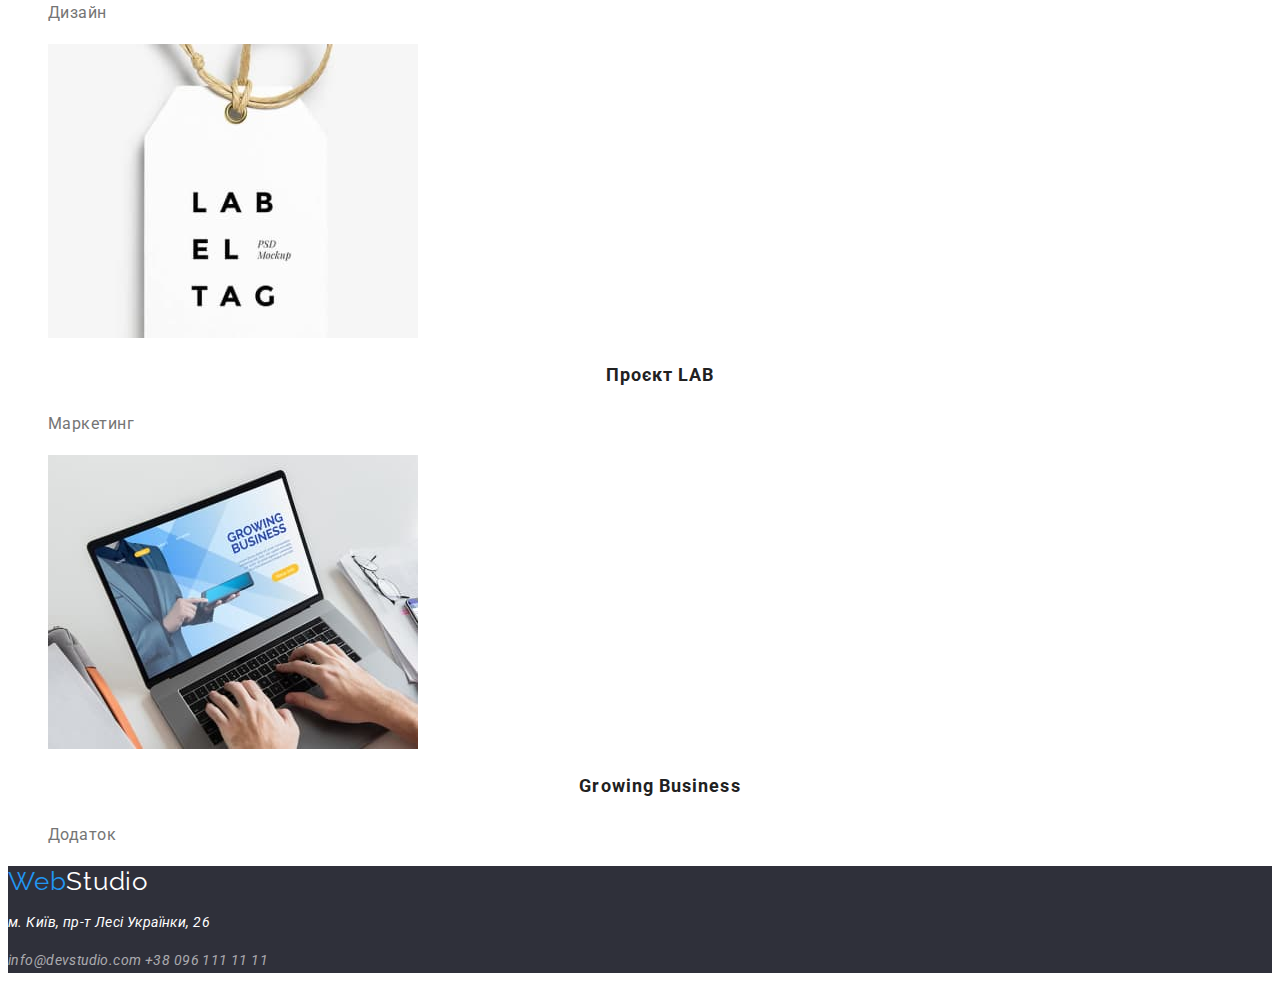
==== commit 9ed2435f: "changes_2" ====
--- a/portfolio.html
+++ b/portfolio.html
@@ -16,33 +16,35 @@
     <a href="#" lang="en" class="logo logo-top"><span class="logo-blue">Web</span>Studio</a>
     <nav class="naw-top">
       <ul class="site-nav list">
-        <li><a href="./index.html" class="link current">Студія</a></li>
-        <li><a href="./portfolio.html" class="link">Портфоліо</a></li>
+        <li><a href="./index.html" class="link">Студія</a></li>
+        <li><a href="./portfolio.html" class="link current">Портфоліо</a></li>
         <li><a href="#" class="link">Контакти</a></li>
       </ul>
+      <ul class="list">
+        <li><a href="mailto:info@devstudio.com" class="top-adress">info@devstudio.com</a></li>
+        <li><a href="tel:+380961111111" class="top-tel link">+38 096 111 11 11</a></li>
+      </ul>
     </nav>
-    <a href="mailto:info@devstudio.com" class="top-adress">info@devstudio.com</a>
-    <a href="tel:+380961111111" class="top-tel link">+38 096 111 11 11</a>
   </header>
   <main>
-    <section class="work">
+    <section>
       <h1 class="visually-hidden">Portfolio</h1>
       <nav>
         <ul class="list">
           <li>
-              <button type="button" class="list-action">Усі</button>
+            <button type="button" class="list-action">Усі</button>
           </li>
           <li>
-              <button type="button" class="list-action">Веб-сайти</button>
+            <button type="button" class="list-action">Веб-сайти</button>
           </li>
           <li>
-              <button type="button" class="list-action">Додатки</button>
+            <button type="button" class="list-action">Додатки</button>
           </li>
           <li>
-              <button type="button" class="list-action">Дизайн</button>
+            <button type="button" class="list-action">Дизайн</button>
           </li>
           <li>
-              <button type="button" class="list-action">Маркетинг</button>
+            <button type="button" class="list-action">Маркетинг</button>
           </li>
         </ul>
       </nav>
--- a/css/styles.css
+++ b/css/styles.css
@@ -7,7 +7,6 @@
 --background-benefits-color: #F5F5F5;
 --team-action-color: #F5F4FA;
 --background-bottom-color: #2F303A;
---background-work-color: #F5F5F5;
 --logo-top-color: #000000;
 --bottom-text-color: rgba(255, 255, 255, 0.6);
 }
@@ -15,17 +14,14 @@
   background-color: var(--background-page-color);
   color: var(--title-text-color);
   font-family: Roboto , sans-serif;
-  font-style: normal;
 }
 /* logo */
 .logo {
-    font-family: Raleway;
-    font-style: normal;
-    font-weight: 700;
-    font-size: 26px;
-    line-height: 1.2;
-    letter-spacing: 0.03em;
-    text-decoration: none;
+  font-family: Raleway;
+  font-size: 26px;
+  line-height: 1.2;
+  letter-spacing: 0.03em;
+  text-decoration: none;
 }
 .logo-blue {
   color: var(--accent-text-color);
@@ -37,10 +33,12 @@
   color: var(--background-page-color);
 }
 /* nav */
-
 .list {
   color: var(--title-text-color);
   list-style: none;
+}
+.link {
+  color: var(--title-text-color);
 }
 .link:hover,
 .link:focus {
@@ -74,32 +72,33 @@
 }
 .hero-title {
   color: var(--background-page-color);
-    font-weight: 900;
-    font-size: 44px;
-    line-height: 1.36;
-    text-align: center;
-    letter-spacing: 0.06em;
-    text-transform: uppercase;
+  font-weight: 900;
+  font-size: 44px;
+  line-height: 1.36;
+  text-align: center;
+  letter-spacing: 0.06em;
+  text-transform: uppercase;
 }
 .hero-action {
   background-color: var(--accent-text-color);
   color:var(--background-page-color);
-    font-weight: 700;
-    font-size: 16px;
-    line-height: 1.88;
-    display: flex;
-    align-items: center;
-    text-align: center;
-    letter-spacing: 0.06em;
+  font-weight: 700;
+  font-size: 16px;
+  line-height: 1.88;
+  display: flex;
+  align-items: center;
+  text-align: center;
+  letter-spacing: 0.06em;
+  cursor: pointer;
 }
 /* section */
 .section-title {
   color: var(--title-text-color);
-    font-weight: 700;
-    font-size: 36px;
-    line-height: 1.17;
-    text-align: center;
-    letter-spacing: 0.03em;
+  font-weight: 700;
+  font-size: 36px;
+  line-height: 1.17;
+  text-align: center;
+  letter-spacing: 0.03em;
 }
 .benefits-sub-title {
   font-weight: 700;
@@ -109,13 +108,12 @@
   text-transform: uppercase;
 }
 .section-sub-title {
-font-weight: 500;
-font-size: 16px;
-line-height: 1.19;
-text-align: center;
-letter-spacing: 0.03em;
-}
-
+  font-weight: 500;
+  font-size: 16px;
+  line-height: 1.19;
+  text-align: center;
+  letter-spacing: 0.03em;
+}
 .section-sub-title,
 .benefits-sub-title {
   color: var(--title-text-color);
@@ -127,9 +125,9 @@
   letter-spacing: 0.03em;
 }
 .team .text {
-    font-size: 16px;
-    line-height: 1.19;
-    text-align: center;
+  font-size: 16px;
+  line-height: 1.19;
+  text-align: center;
 }
 /* benefits */
 .benefits {
@@ -150,7 +148,6 @@
 }
 .bottom-adress {
   color: var(--background-page-color);
-  
 }
 .bottom-text {
   color: var(--bottom-text-color);
@@ -161,11 +158,7 @@
   color: var(--accent-text-color);
 }
 
-
 /* portfolio */
-.work {
-  background-color: var(--background-work-color);
-}
 .visually-hidden {
   position: absolute;
   width: 1px;
@@ -181,11 +174,12 @@
 .list-action {
   background-color: var(--team-action-color);
   color: var(--title-text-color);
-     font-weight: 500;
-    font-size: 16px;
-    line-height: 1.63;
-    text-align: center;
-    letter-spacing: 0.03em;
+  font-weight: 500;
+  font-size: 16px;
+  line-height: 1.63;
+  text-align: center;
+  letter-spacing: 0.03em;
+  cursor: pointer;
 }
 .list-action:hover,
 .list-action:focus,
@@ -194,14 +188,14 @@
   color:var(--background-page-color);
   }
 .work-title {
-    font-weight: 700;
-    font-size: 18px;
-    line-height: 2;
-    letter-spacing: 0.06em;
+  font-weight: 700;
+  font-size: 18px;
+  line-height: 2;
+  letter-spacing: 0.06em;
 }
 .work-text {
-    font-size: 16px;
-    line-height: 1.88;
-    letter-spacing: 0.03em;
+  font-size: 16px;
+  line-height: 1.88;
+  letter-spacing: 0.03em;
 }
 
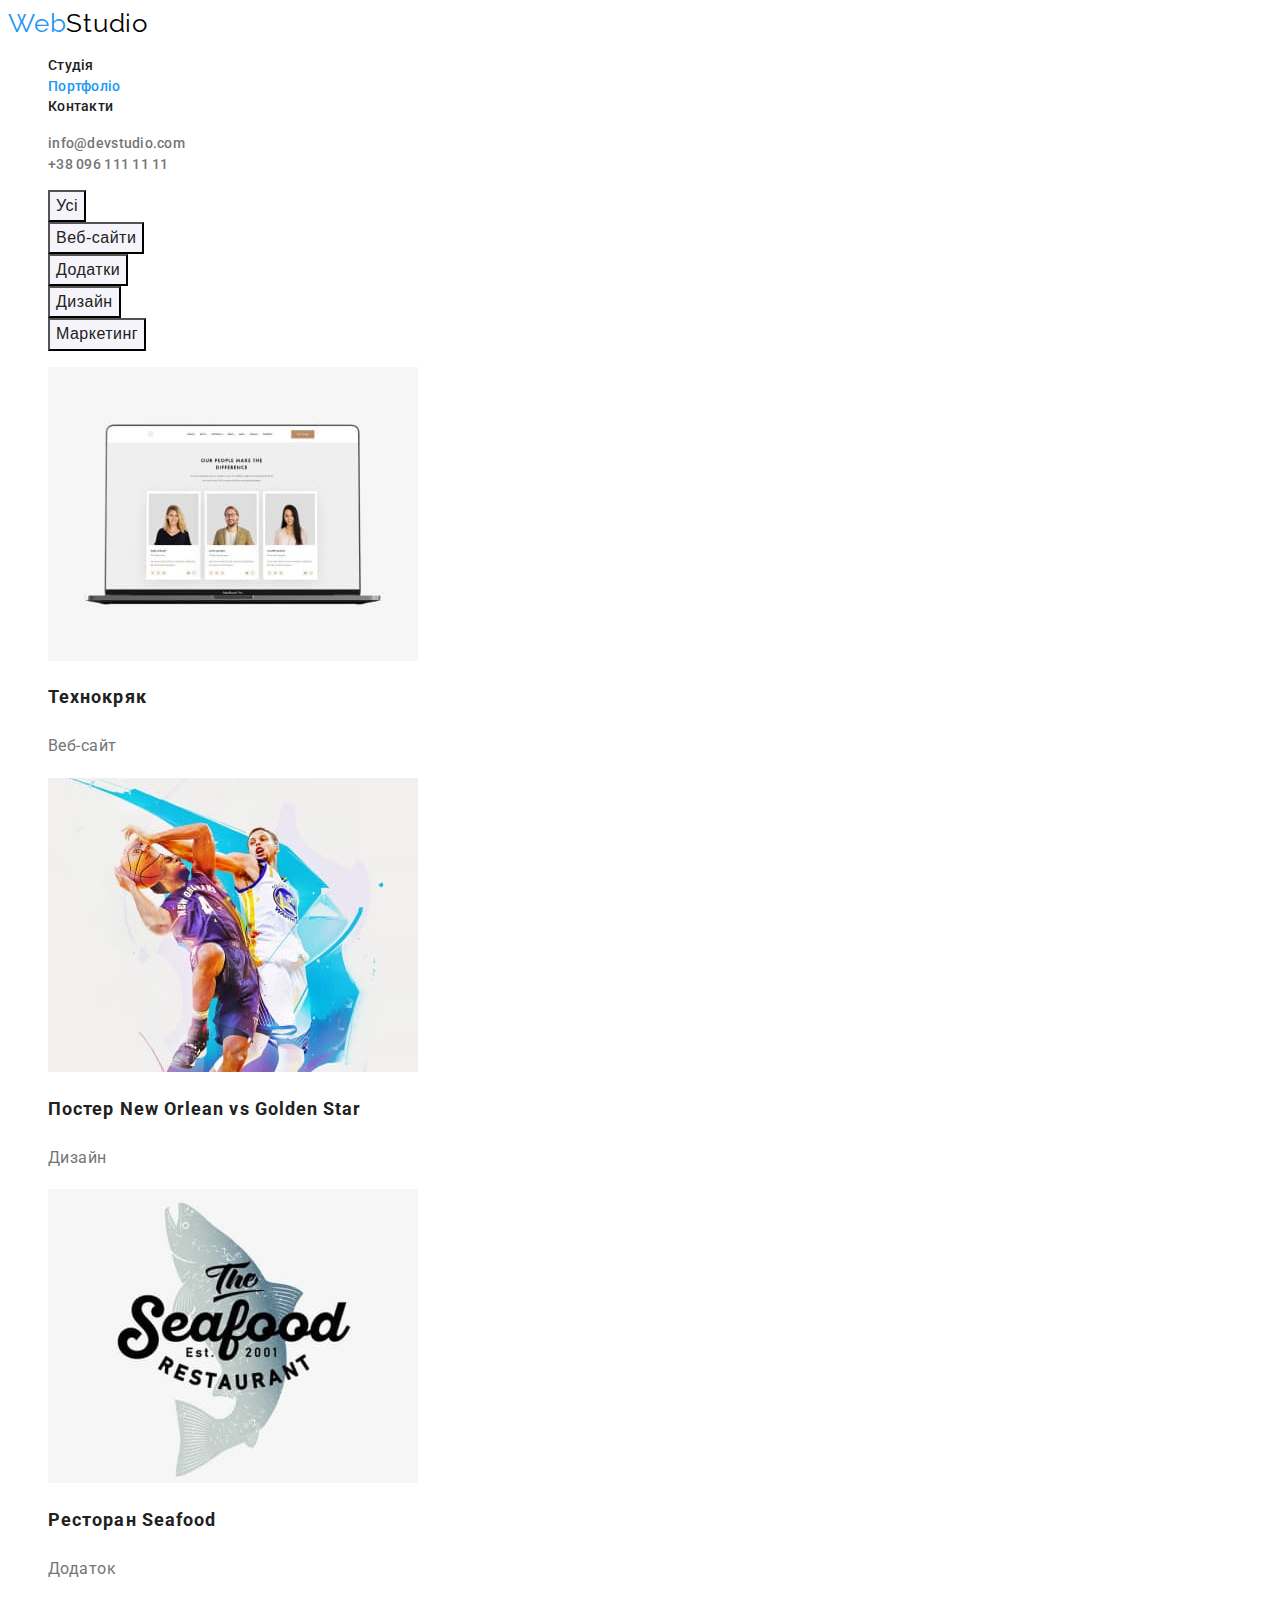
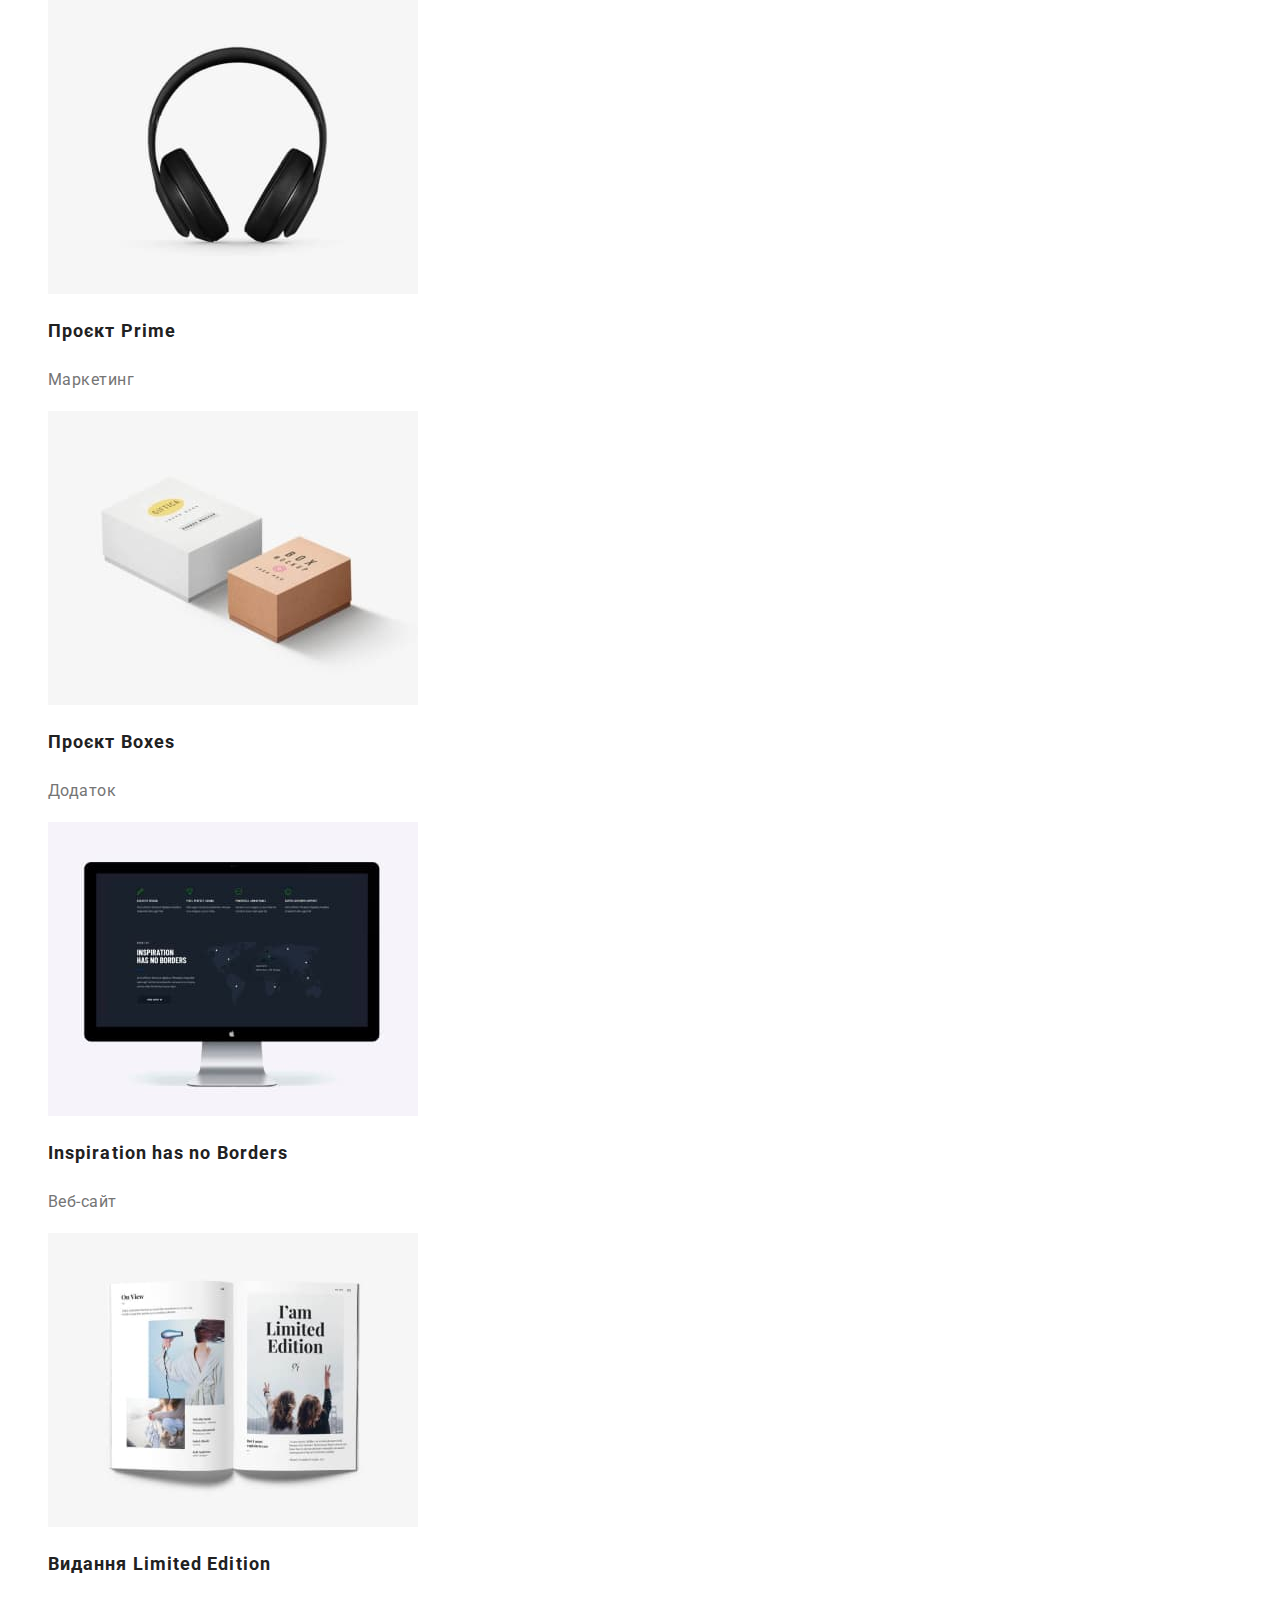
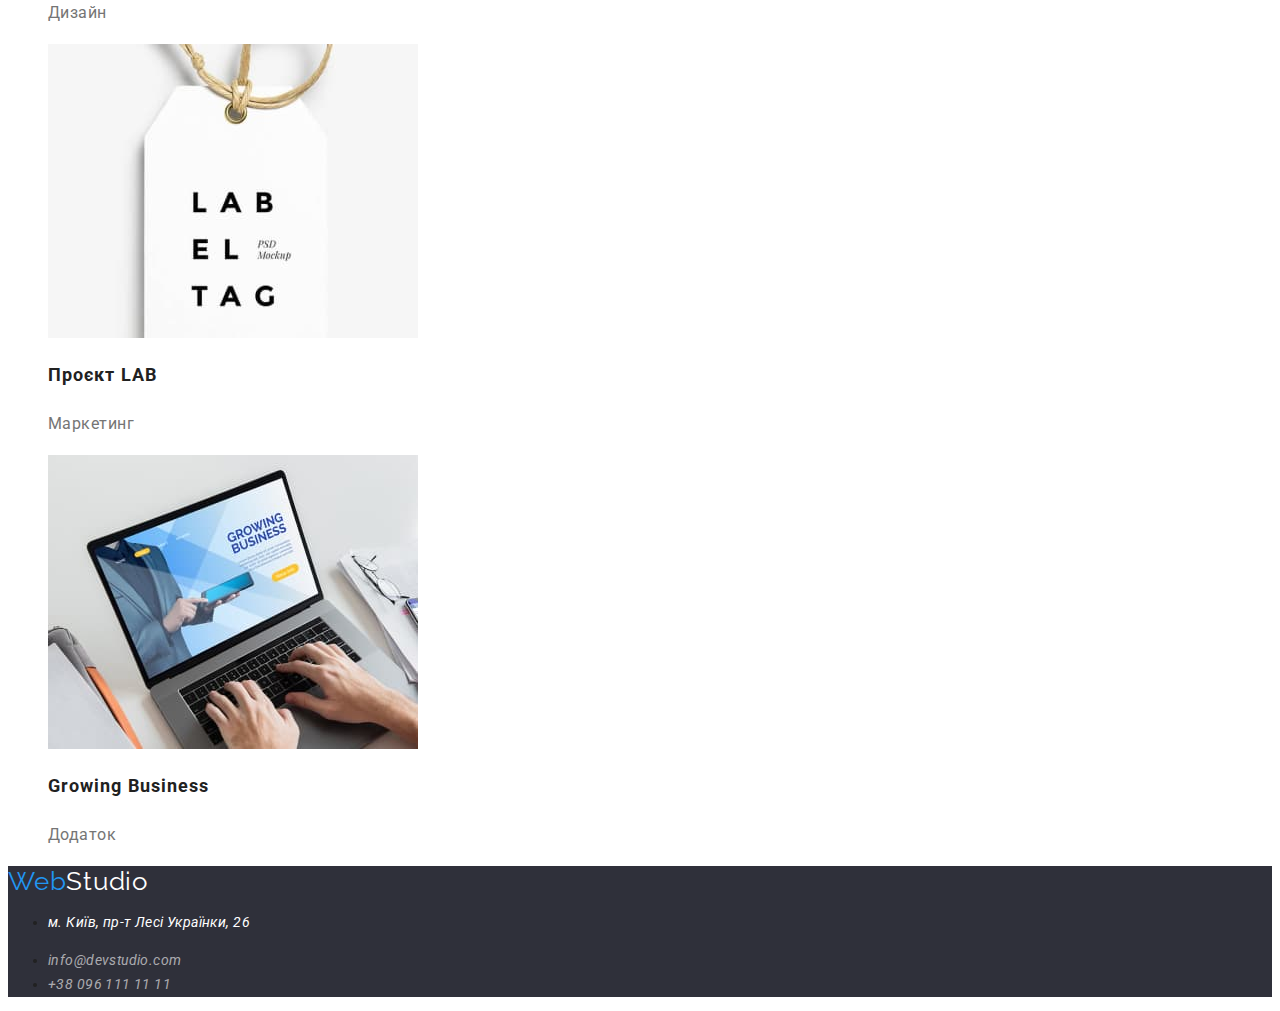
==== commit de6dad05: "footer" ====
--- a/portfolio.html
+++ b/portfolio.html
@@ -51,59 +51,63 @@
       <ul class="list">
         <li>
           <a href=""><img src="./images/img-project-1.jpg" alt="Веб-сайт Технокряк" width="370"></a>
-          <h2 class="section-title work-title">Технокряк</h2>
+          <h2 class="work-title">Технокряк</h2>
           <p class="text work-text">Веб-сайт</p>
         </li>
         <li>
           <a href=""><img src="./images/img-project-2.jpg" alt="Дизайн постеру New Orlean vs Golden Star" width="370"></a>
-          <h2 class="section-title work-title">Постер New Orlean vs Golden Star</h2>
+          <h2 class="work-title">Постер New Orlean vs Golden Star</h2>
           <p class="text work-text">Дизайн</p>
         </li>
         <li>
           <a href=""><img src="./images/img-project-3.jpg" alt="Додаток для ресторану Seafood" width="370"></a>
-          <h2 class="section-title work-title">Ресторан Seafood</h2>
+          <h2 class="work-title">Ресторан Seafood</h2>
           <p class="text work-text">Додаток</p>
         </li>
         <li>
           <a href=""><img src="./images/img-project-4.jpg" alt="Маркетинг для проекту Prime" width="370"></a>
-          <h2 class="section-title work-title">Проєкт Prime</h2>
+          <h2 class="work-title">Проєкт Prime</h2>
           <p class="text work-text">Маркетинг</p>
         </li>
         <li>
           <a href=""><img src="./images/img-project-5.jpg" alt="Додаток Boxes" width="370"></a>
-          <h2 class="section-title work-title">Проєкт Boxes</h2>
+          <h2 class="work-title">Проєкт Boxes</h2>
           <p class="text work-text">Додаток</p>
         </li>
         <li>
           <a href=""><img src="./images/img-project-6.jpg" alt="Веб-сайт Inspiration has no Borders" width="370"></a>
-          <h2 class="section-title work-title">Inspiration has no Borders</h2>
+          <h2 class="work-title">Inspiration has no Borders</h2>
           <p class="text work-text">Веб-сайт</p>
         </li>
         <li>
           <a href=""><img src="./images/img-project-7.jpg" alt="Дизайн для видання Limited Edition" width="370"></a>
-          <h2 class="section-title work-title">Видання Limited Edition</h2>
+          <h2 class="work-title">Видання Limited Edition</h2>
           <p class="text work-text">Дизайн</p>
         </li>
         <li>
           <a href=""><img src="./images/img-project-8.jpg" alt="Маркетинг для проєкту LAB" width="370"></a>
-          <h2 class="section-title work-title">Проєкт LAB</h2>
+          <h2 class="work-title">Проєкт LAB</h2>
           <p class="text work-text">Маркетинг</p>
         </li>
         <li>
           <a href=""><img src="./images/img-project-9.jpg" alt="Додаток Growing Business" width="370"></a>
-          <h2 class="section-title work-title">Growing Business</h2>
+          <h2 class="work-title">Growing Business</h2>
           <p class="text work-text">Додаток</p>
         </li>
       </ul>
     </section>
   </main>
-  <footer class="bottom">
-    <a href="#" lang="en" class="logo logo-bottom"><span class="logo-blue">Web</span>Studio</a>
-    <address class="address-footer">
-      <p class="bottom-adress">м. Київ, пр-т Лесі Українки, 26</p>
-      <a href="mailto:info@devstudio.com" class="bottom-text">info@devstudio.com</a>
-      <a href="tel:+380961111111" class="bottom-text">+38 096 111 11 11</a>
-    </address>
-  </footer>
+<footer class="bottom">
+  <a href="#" lang="en" class="logo logo-bottom"><span class="logo-blue">Web</span>Studio</a>
+  <address class="address-footer">
+    <ul>
+      <li>
+        <p class="bottom-adress">м. Київ, пр-т Лесі Українки, 26</p>
+      </li>
+      <li><a href="mailto:info@devstudio.com" class="bottom-text">info@devstudio.com</a></li>
+      <li><a href="tel:+380961111111" class="bottom-text">+38 096 111 11 11</a></li>
+    </ul>
+  </address>
+</footer>
 </body>
 </html>--- a/css/styles.css
+++ b/css/styles.css
@@ -4,7 +4,6 @@
 --accent-text-color: #2196F3;
 --background-page-color: #ffffff;
 --background-hero-color: #2F303A;
---background-benefits-color: #F5F5F5;
 --team-action-color: #F5F4FA;
 --background-bottom-color: #2F303A;
 --logo-top-color: #000000;
@@ -47,15 +46,23 @@
 .site-nav .link.current {
   color: var(--accent-text-color);
 }
+.list {
+  color: var(--title-text-color);
+  list-style: none;
+}
 .top-tel {
   color: var(--primmary-text-color);
 }
+.top-tel:hover,
+.top-tel:focus {
+  color: var(--accent-text-color);
+}
 .top-adress {
-  color: var(--accent-text-color);
+  color: var(--primmary-text-color);
 }
 .top-adress:hover,
 .top-adress:focus {
-  color: var(--title-text-color);
+  color: var(--accent-text-color);
 }
 .link,
 .top-adress,
@@ -94,24 +101,20 @@
 /* section */
 .section-title {
   color: var(--title-text-color);
-  font-weight: 700;
   font-size: 36px;
   line-height: 1.17;
   text-align: center;
   letter-spacing: 0.03em;
 }
 .benefits-sub-title {
-  font-weight: 700;
   font-size: 14px;
   line-height: 1.14;
   letter-spacing: 0.03em;
-  text-transform: uppercase;
 }
 .section-sub-title {
   font-weight: 500;
   font-size: 16px;
   line-height: 1.19;
-  text-align: center;
   letter-spacing: 0.03em;
 }
 .section-sub-title,
@@ -127,11 +130,6 @@
 .team .text {
   font-size: 16px;
   line-height: 1.19;
-  text-align: center;
-}
-/* benefits */
-.benefits {
-  background-color: var(--background-benefits-color);
 }
 /* team */
 .team {
@@ -177,7 +175,6 @@
   font-weight: 500;
   font-size: 16px;
   line-height: 1.63;
-  text-align: center;
   letter-spacing: 0.03em;
   cursor: pointer;
 }
@@ -188,7 +185,6 @@
   color:var(--background-page-color);
   }
 .work-title {
-  font-weight: 700;
   font-size: 18px;
   line-height: 2;
   letter-spacing: 0.06em;
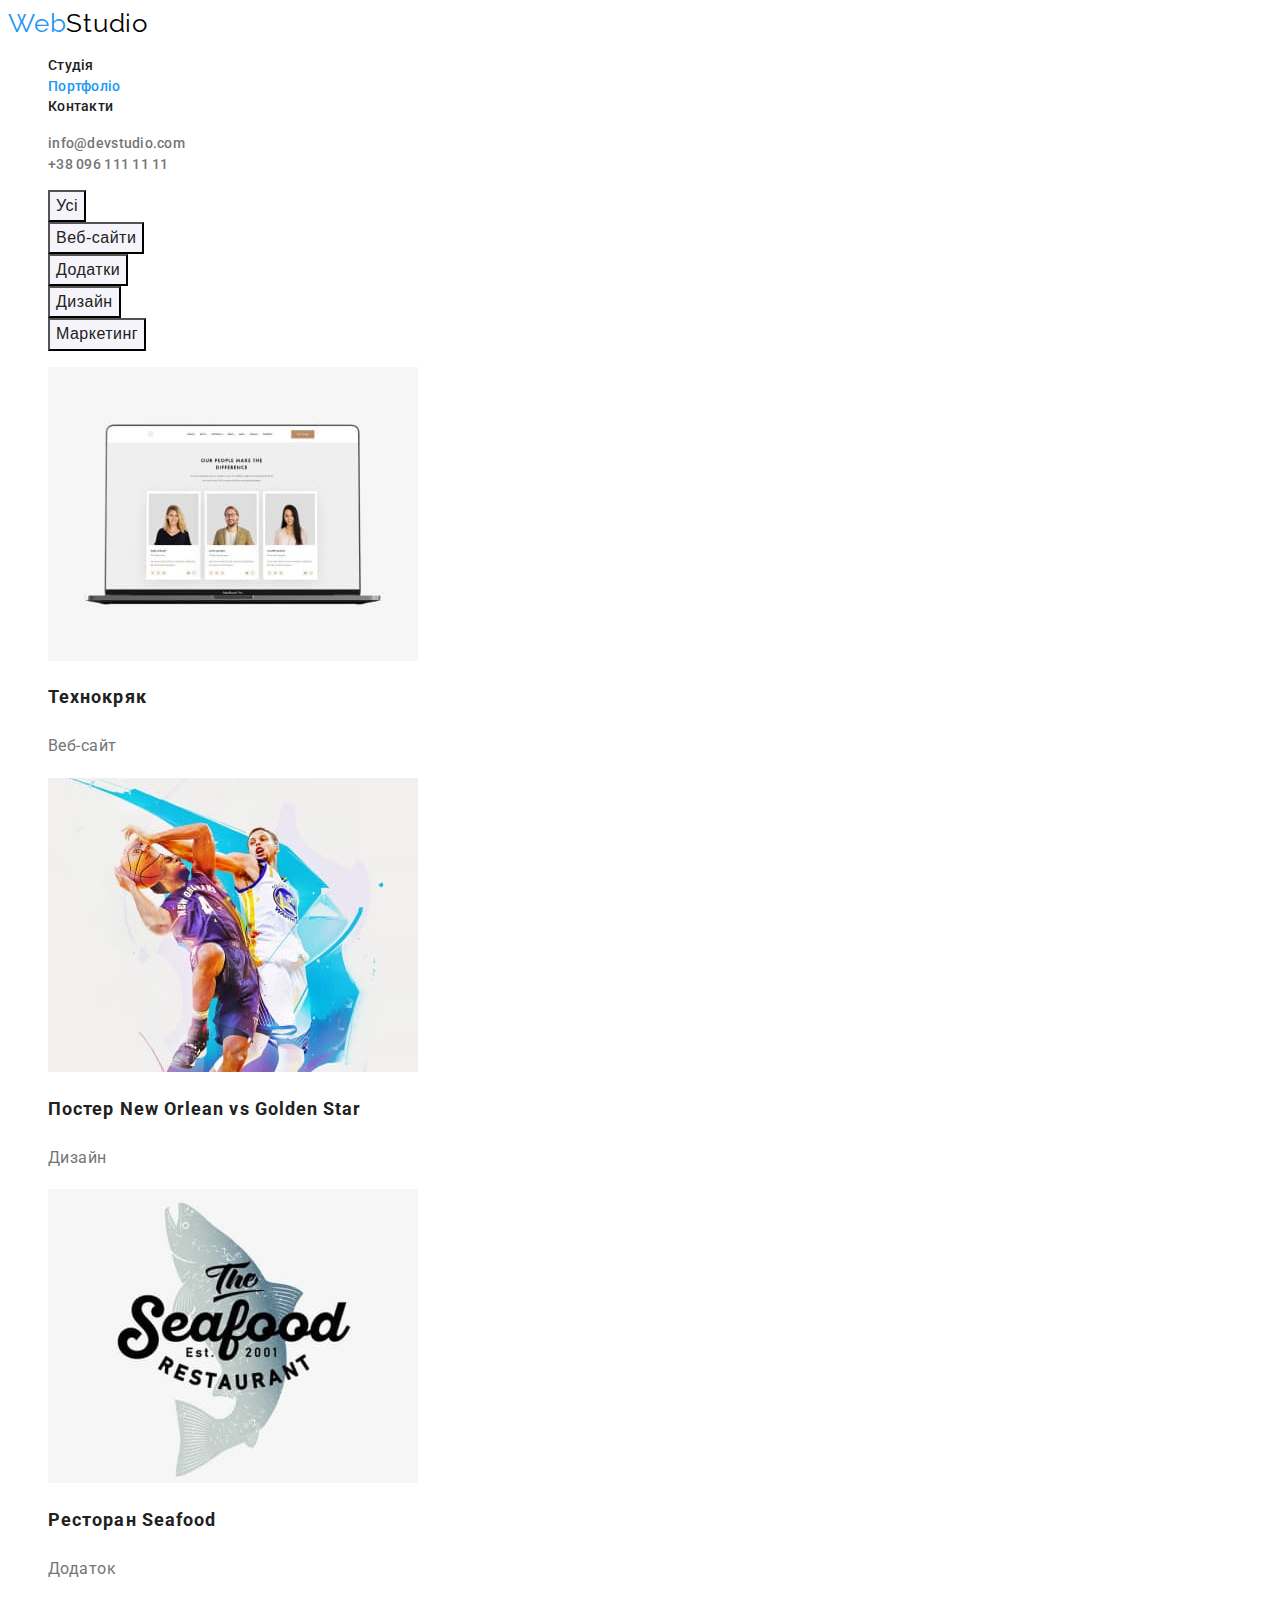
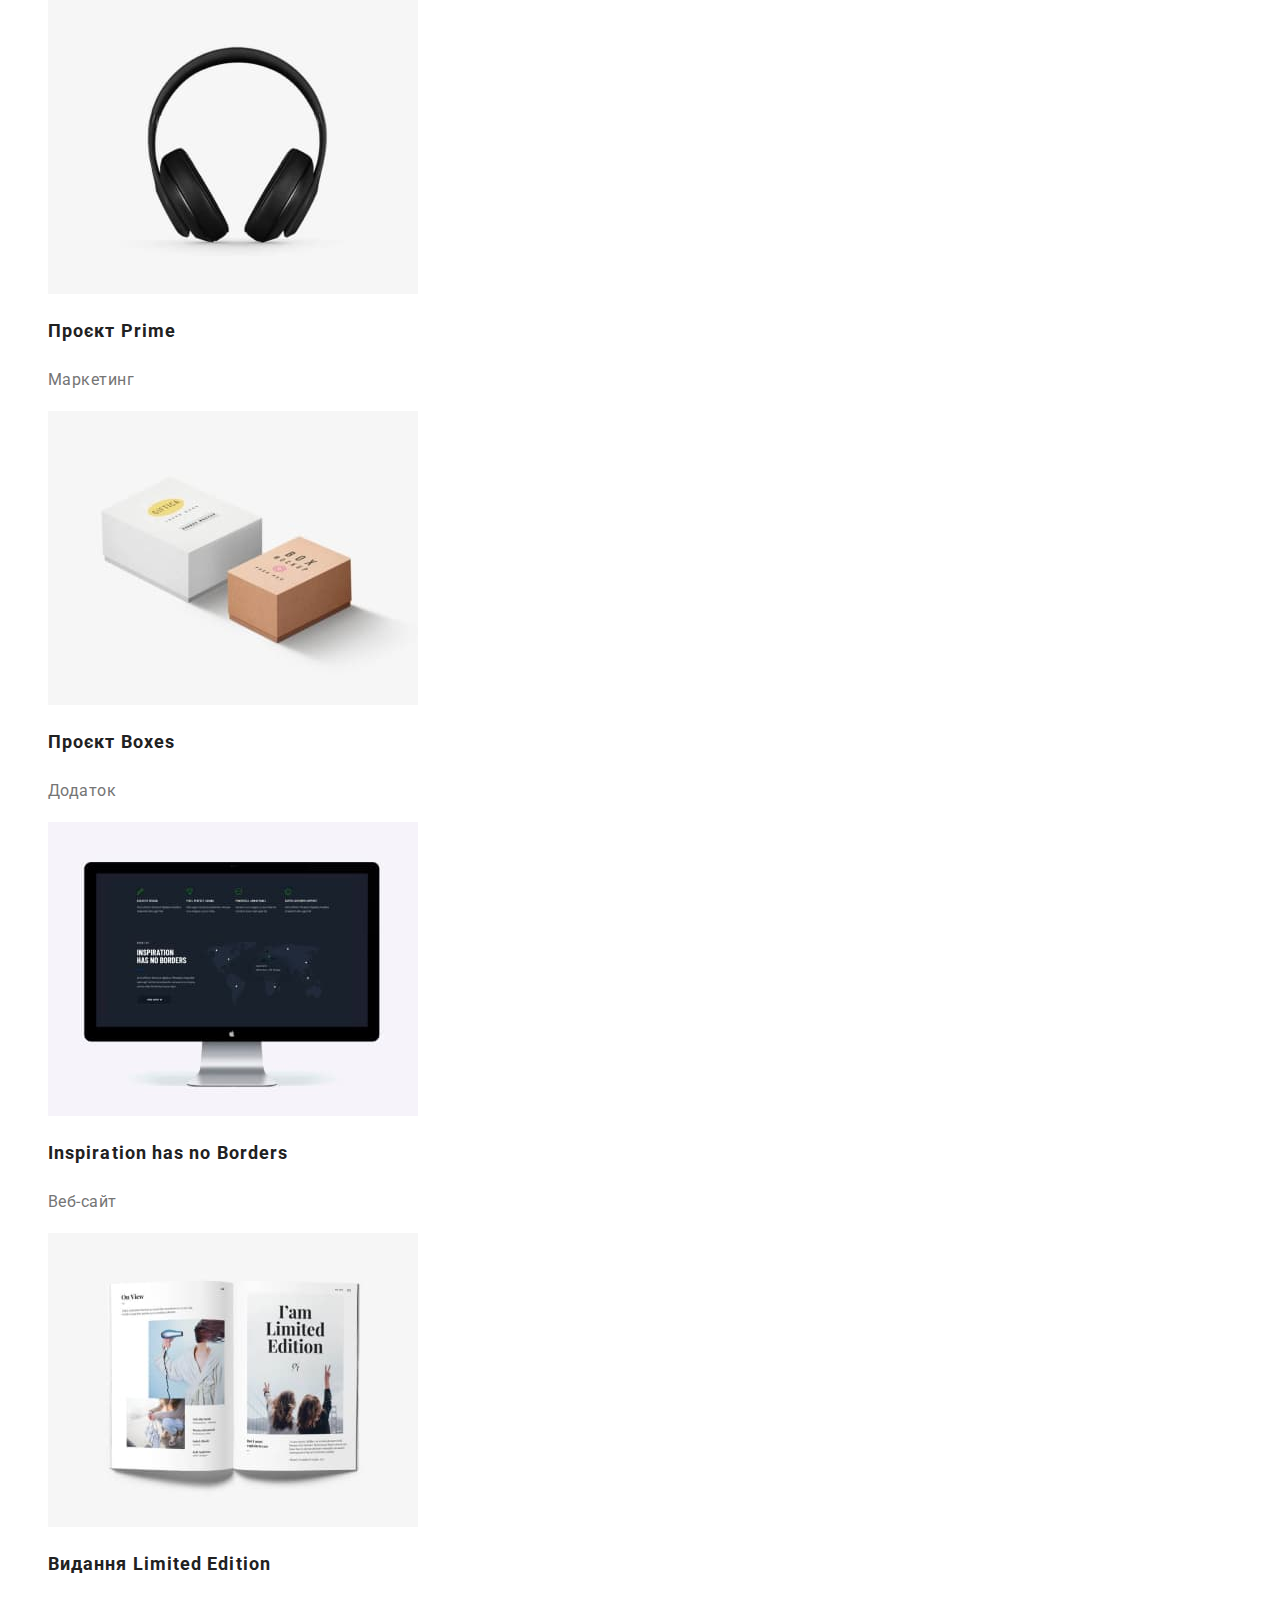
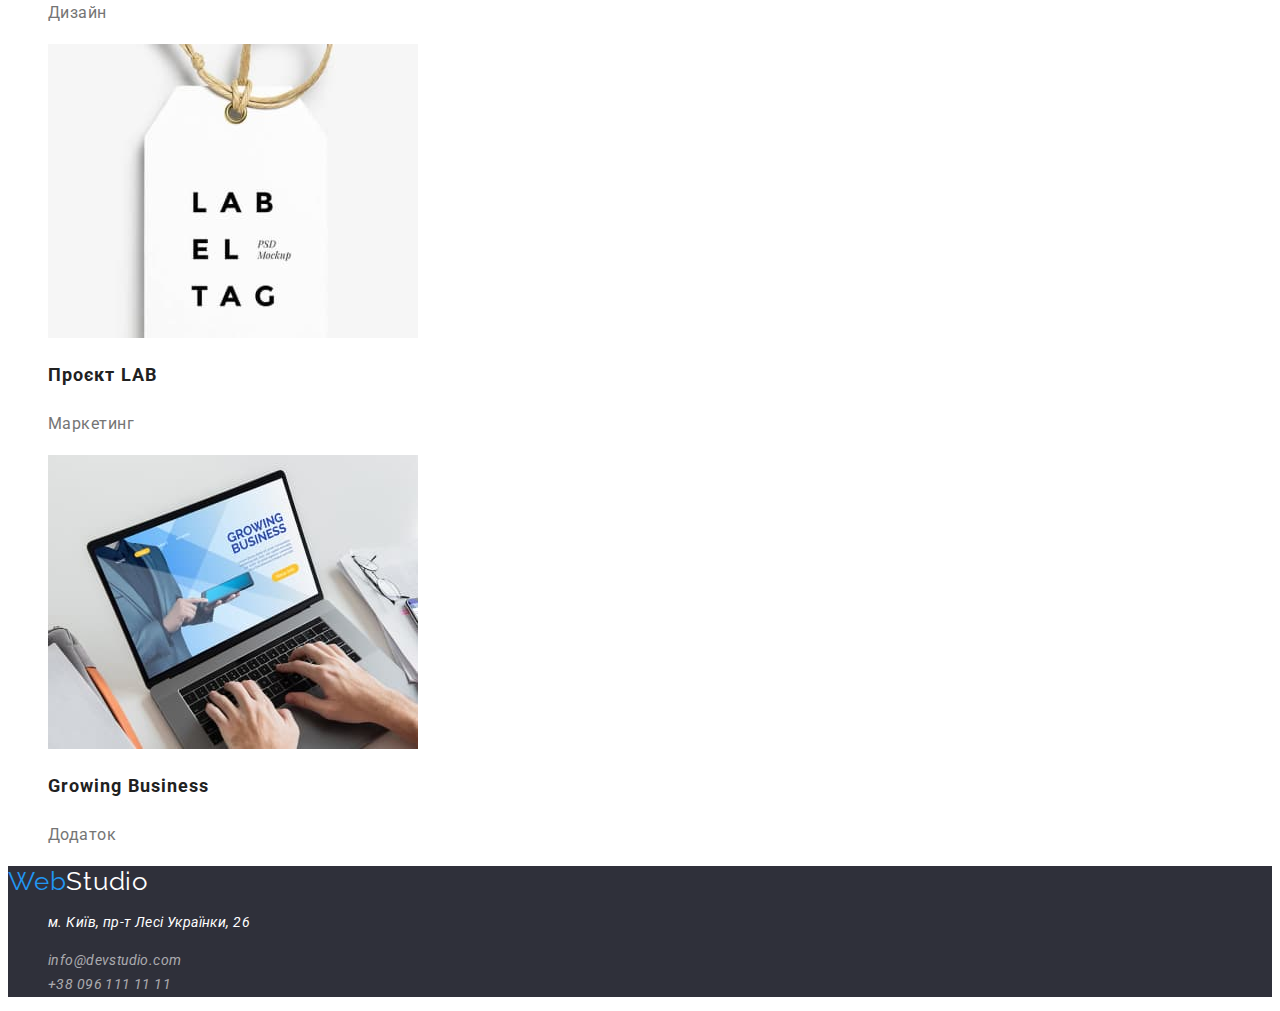
==== commit 0b3001c2: "add ul" ====
--- a/portfolio.html
+++ b/portfolio.html
@@ -100,7 +100,7 @@
 <footer class="bottom">
   <a href="#" lang="en" class="logo logo-bottom"><span class="logo-blue">Web</span>Studio</a>
   <address class="address-footer">
-    <ul>
+    <ul class="list">
       <li>
         <p class="bottom-adress">м. Київ, пр-т Лесі Українки, 26</p>
       </li>
